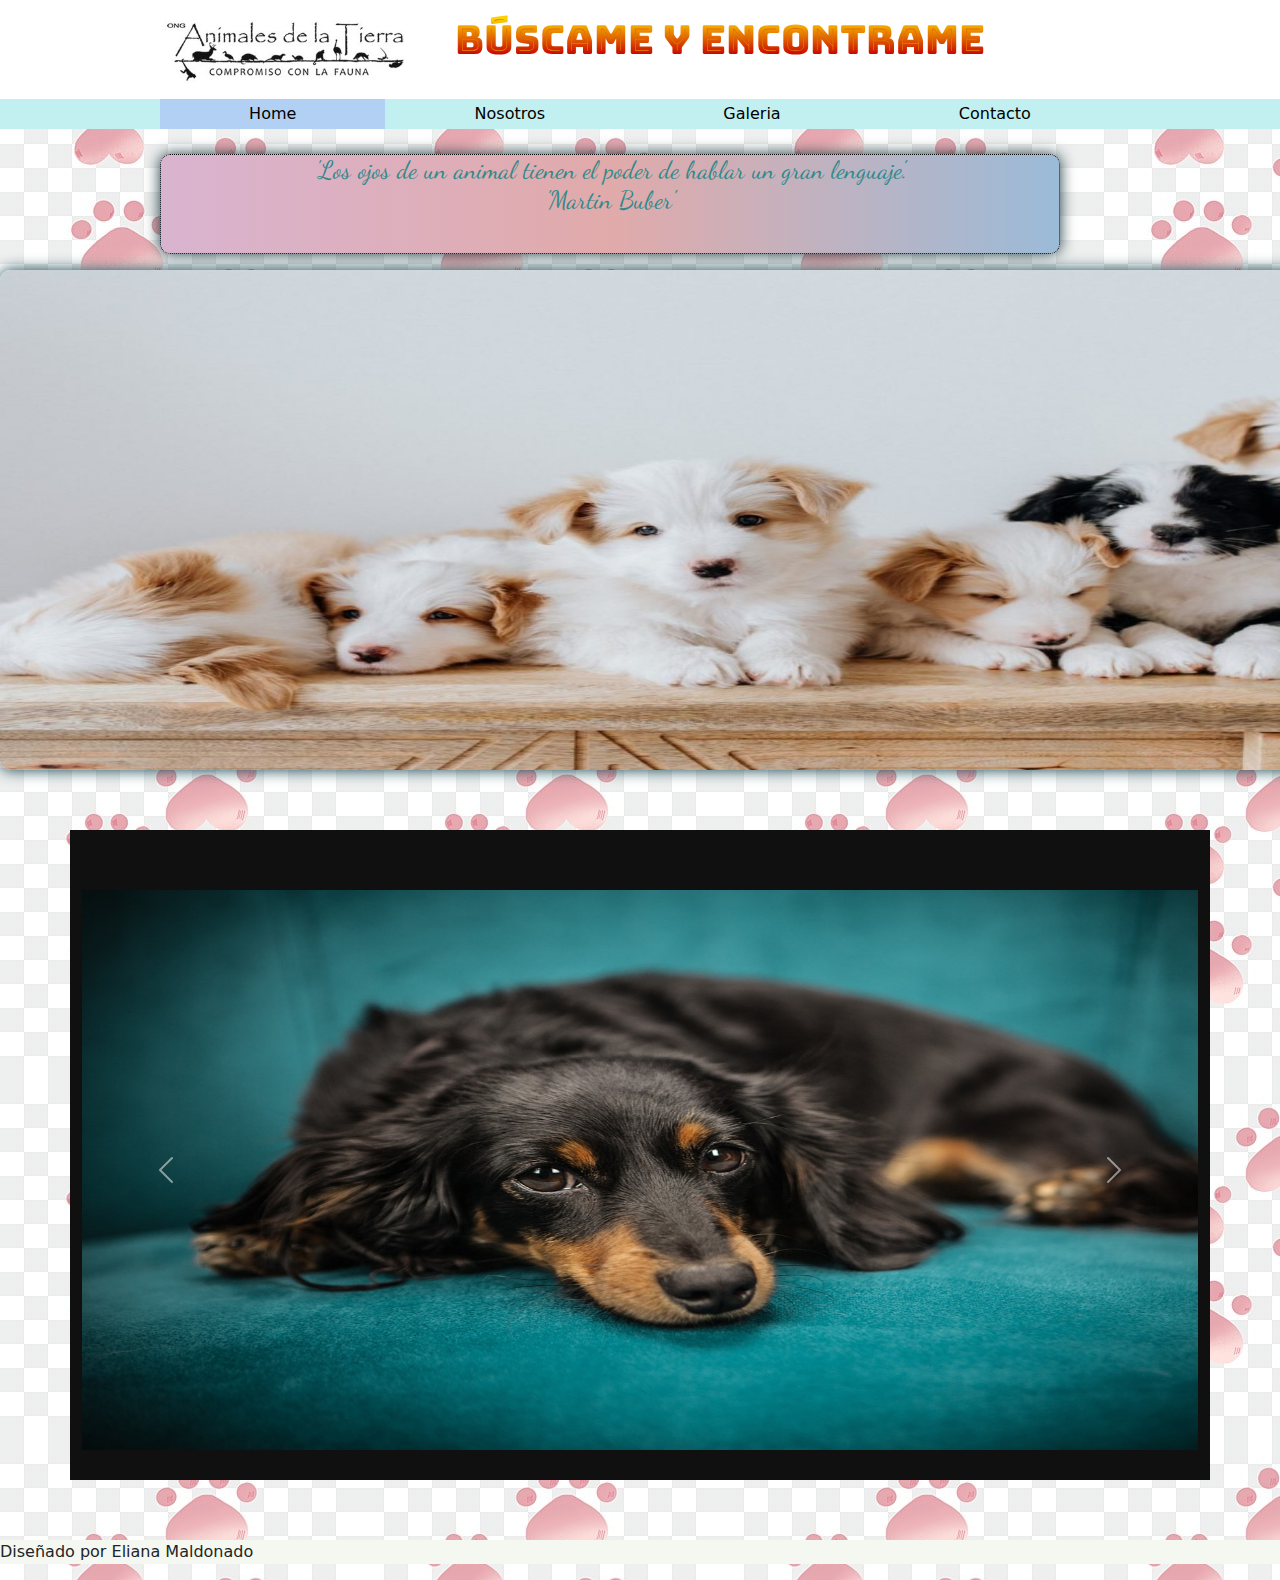
==== index.html @ bbd6a0fa "creando secciones home, galeria, contacto, nosotros" ====
<!DOCTYPE html>
<html lang="en">
<head>
    <meta charset="UTF-8">
    <meta http-equiv="X-UA-Compatible" content="IE=edge">
    <meta name="viewport" content="width=device-width, initial-scale=1.0">
    <title>Mi_pagina_web</title>
    <link rel="stylesheet" href="styles.css">
    <link rel="stylesheet" href="css/normalize.css">
    <link rel="stylesheet" href="css/bootstrap.min.css">    
    <link rel="preconnect" href="https://fonts.googleapis.com">
    <link rel="preconnect" href="https://fonts.gstatic.com" crossorigin>
    <link href="https://fonts.googleapis.com/css2?family=Abril+Fatface&family=Bungee+Spice&family=Dancing+Script&display=swap" rel="stylesheet">
    <link rel="stylesheet" href="mijava.js">   
       
</head>
<body>
  <header>  
    <div class="holder">
      <img src="img/logo.ong.animalesdelatierra.jpg" width="250" aling="left" alt="ong_animales_de_la_tierra">
      <h1> Búscame y Encontrame </h1> 
    </div> 
  </header>
  <nav>
    <div class="holder">
      <ul>
        <li><a class="activo" href="index.html">Home</a></li>
        <li><a href="nosotros.html">Nosotros</a></li>        
        <li><a href="galeria.html">Galeria</a></li>
        <li><a href="contacto.html">Contacto</a></li>      
      </ul>
    </div>    
  </nav>
  
  <div class="holder">
    <p class="formatoParrafo">
      'Los ojos de un animal tienen el poder de hablar un gran lenguaje.'
    <br> 'Martin Buber'</br>
    </p>     
  </div> 

  <center><img src="img/Cachorros-cuando-educar-1024x727.jpg" class="formatoImagen"></center>       
   
  <div class="container">
    <div id="carouselExample" class="carousel slide" data-ride="carousel">
      <div class="carousel-inner">
        <div class="carousel-item active">
          <img src="img/dog-2561134_1280.jpg" class="imgFormato" class="d-block w-100" alt="...">
        </div>
        <div class="carousel-item">
          <img src="img/dog-3071334_1280.jpg" class="imgFormato" class="d-block w-100" alt="...">
        </div>
        <div class="carousel-item">
          <img src="img/puppy-2785074_1280.jpg" class="imgFormato" class="d-block w-100" alt="...">
        </div>
      </div>
      <button class="carousel-control-prev" type="button" data-bs-target="#carouselExample" data-bs-slide="prev">
        <span class="carousel-control-prev-icon" aria-hidden="true"></span>
        <span class="visually-hidden">Previous</span>
      </button>
      <button class="carousel-control-next" type="button" data-bs-target="#carouselExample" data-bs-slide="next">
        <span class="carousel-control-next-icon" aria-hidden="true"></span>
        <span class="visually-hidden">Next</span>
      </button>
    </div>
  </div>         
  
  <footer>
    <p>Diseñado por Eliana Maldonado</p>
  </footer>   
  <script src="mijava.js"></script>
  <script src="js/bootstrap.min.js"></script>
</body>
</html>
---- styles.css ----
*{
    margin: 0;
    padding: 0;
}
body {
    background-image: url('img/pngtree-hand-drawn-cartoon-footprint-elements-png-image_4280047.png');
}
.container {
    background-color: #111010;
    padding: 60px;
    margin: 60px; 
    height: 650px;
    width: 600px;
    align-items: center; 
}
.imgFormato {
    width: 1300px;
    height: 560px;
    background-position: center;
}
header{
    background-color: white;
    padding: 15px;    
}
header h1 {    
    color:rgb(155, 125, 65);     
    font-weight: 100;
    display: inline-block;     
    font-size: 40px; 
    margin-left: 40px;
            
    font-family: 'Bungee Spice', cursive;   
}
nav{
    background-color: rgb(194, 239, 239);
    margin-bottom: 25px;
}
nav ul{
    list-style: none;
    margin: 0;
    padding: 0;
    display: flex;
}
nav ul li{
    flex-grow: 1;
}
nav ul li a{
    color: black;
    text-decoration: none;
    padding: 3px 6px;
    display: block;
    text-align: center;
}
nav ul li a:hover{
    background-color: rgb(167, 211, 214);
}
nav ul li a.activo{
    background-color: #b1d0f4;
}
.holder{ 
    max-width: 960px;
    margin: 0 auto;
}
.formatoImagen {
    width: 1400px;
    height: 500px;
    border-radius: 10px;
    box-shadow: 0 0 15px #0e404c; 
    background-position: center;      
}
.formatoParrafo {
color:rgb(47, 137, 137);    
font-family: 'Dancing Script', cursive;
font-size: 25px;
text-align: center;
line-height: 1.2;
width: 900px;
height: 100px;
border: 1px dotted black;
border-radius: 10px;
box-shadow: 0 0 15px #1b383f;
background: linear-gradient(to right, rgb(217, 180, 208), rgb(225, 170, 170), rgb(155, 187, 216));
}

footer{
    background-color: rgb(245, 248, 240);
    clear: both;
    color:rgb(7, 33, 33)
    text-align: center;
    padding: 5px, 0;
    margin-top: 20px;
}
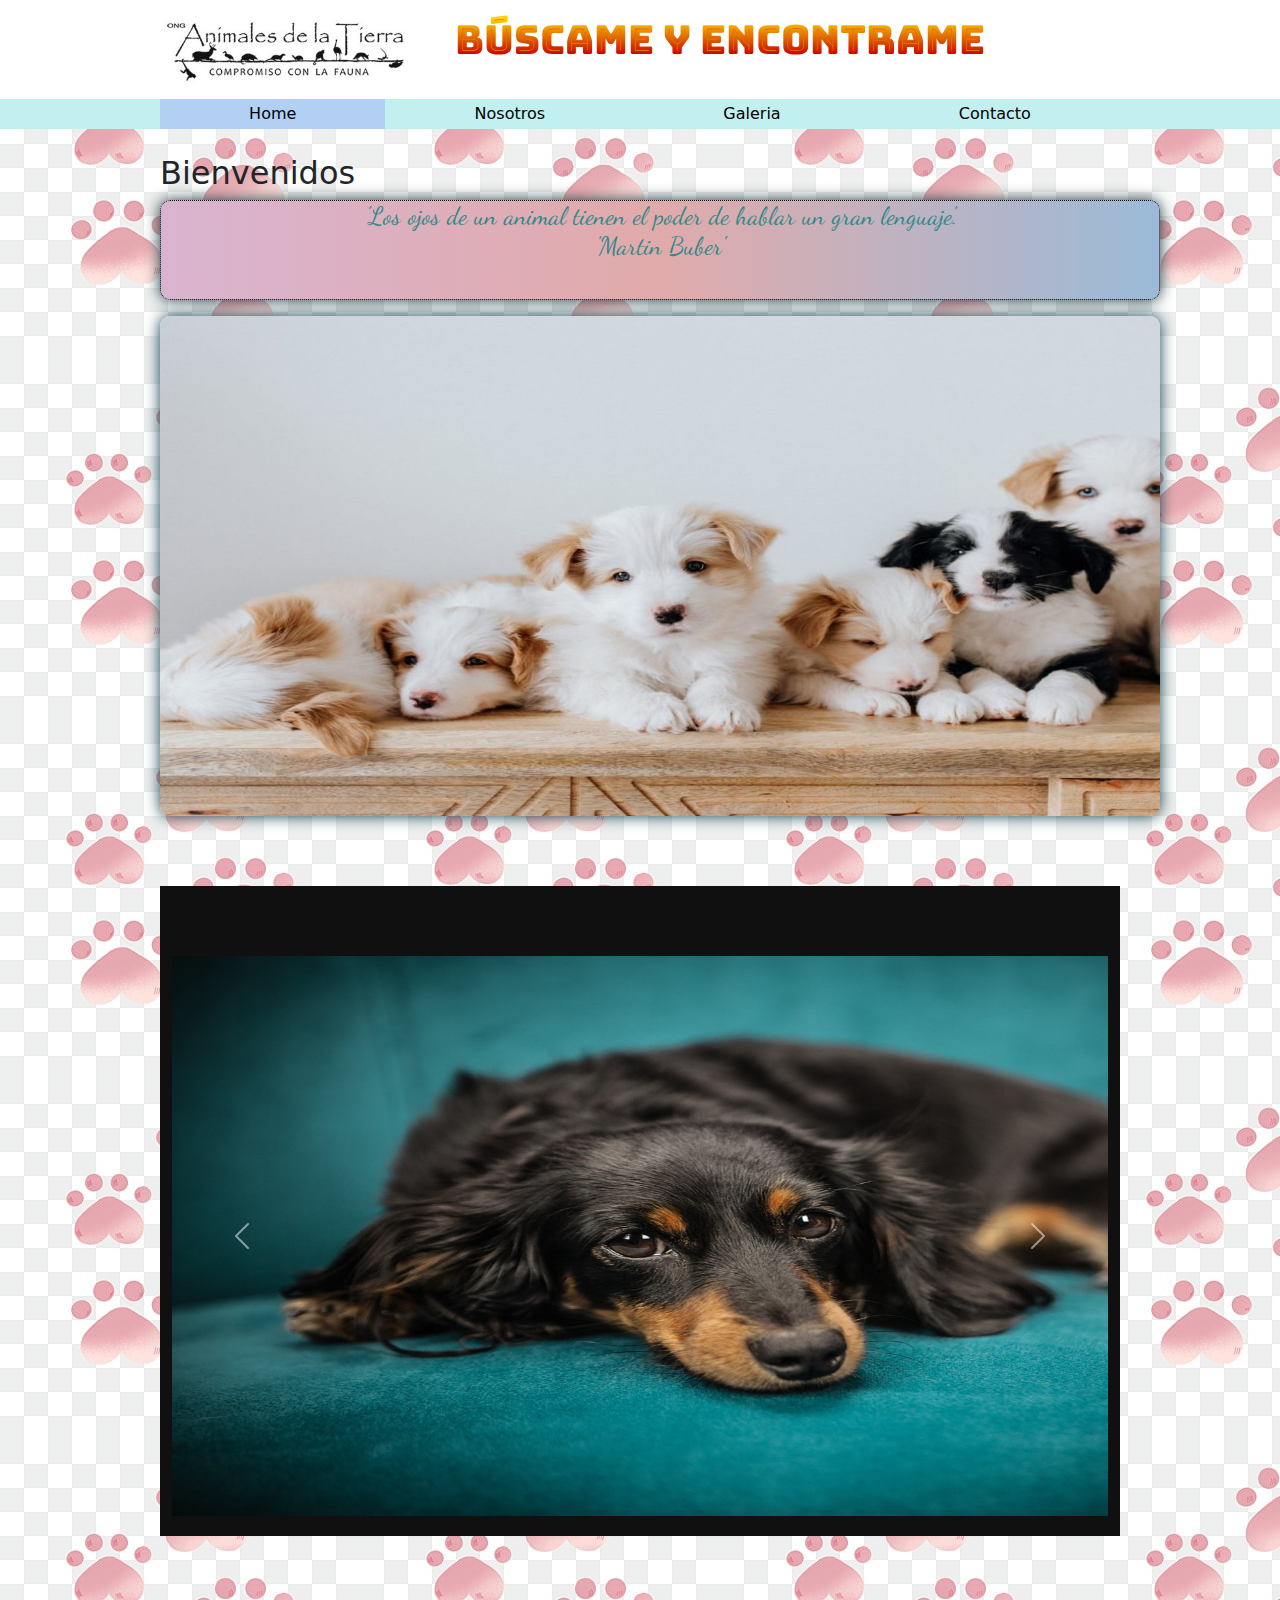
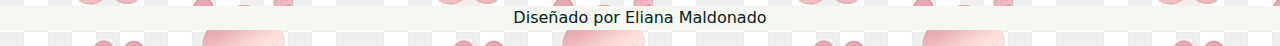
==== commit 99766492: "editando nosotros, geleria y contacto" ====
--- a/index.html
+++ b/index.html
@@ -11,8 +11,8 @@
     <link rel="preconnect" href="https://fonts.googleapis.com">
     <link rel="preconnect" href="https://fonts.gstatic.com" crossorigin>
     <link href="https://fonts.googleapis.com/css2?family=Abril+Fatface&family=Bungee+Spice&family=Dancing+Script&display=swap" rel="stylesheet">
-    <link rel="stylesheet" href="mijava.js">   
-       
+    <link href="https://fonts.googleapis.com/css2?family=Caveat:wght@700&display=swap" rel="stylesheet">
+    <link rel="stylesheet" href="java.js">          
 </head>
 <body>
   <header>  
@@ -32,27 +32,27 @@
     </div>    
   </nav>
   
-  <div class="holder">
-    <p class="formatoParrafo">
-      'Los ojos de un animal tienen el poder de hablar un gran lenguaje.'
-    <br> 'Martin Buber'</br>
-    </p>     
-  </div> 
-
-  <center><img src="img/Cachorros-cuando-educar-1024x727.jpg" class="formatoImagen"></center>       
-   
-  <div class="container">
-    <div id="carouselExample" class="carousel slide" data-ride="carousel">
-      <div class="carousel-inner">
+  <main class="holder">
+    <h2 class=".bienvenidos">Bienvenidos</h2>
+    <div class="holder">
+      <p class="formatoParrafo">
+        'Los ojos de un animal tienen el poder de hablar un gran lenguaje.'
+      <br> 'Martin Buber'</br>
+      </p>     
+    </div>
+    <center><img src="img/Cachorros-cuando-educar-1024x727.jpg" class="formatoImagen"></center>   
+    <div class="container">
+      <div id="carouselExample" class="carousel slide" data-ride="carousel">
+        <div class="carousel-inner">
         <div class="carousel-item active">
-          <img src="img/dog-2561134_1280.jpg" class="imgFormato" class="d-block w-100" alt="...">
+          <img src="img/dog-2561134_1280.jpg" class="imgFormato" class="d-block w-300" alt="...">
         </div>
         <div class="carousel-item">
-          <img src="img/dog-3071334_1280.jpg" class="imgFormato" class="d-block w-100" alt="...">
+          <img src="img/dog-3071334_1280.jpg" class="imgFormato" class="d-block w-300" alt="...">
         </div>
         <div class="carousel-item">
-          <img src="img/puppy-2785074_1280.jpg" class="imgFormato" class="d-block w-100" alt="...">
-        </div>
+          <img src="img/puppy-2785074_1280.jpg" class="imgFormato" class="d-block w-300" alt="...">
+      </div>
       </div>
       <button class="carousel-control-prev" type="button" data-bs-target="#carouselExample" data-bs-slide="prev">
         <span class="carousel-control-prev-icon" aria-hidden="true"></span>
@@ -63,12 +63,15 @@
         <span class="visually-hidden">Next</span>
       </button>
     </div>
-  </div>         
+  </div>       
+  </main>
+
+    
   
   <footer>
     <p>Diseñado por Eliana Maldonado</p>
   </footer>   
-  <script src="mijava.js"></script>
+  <script src="java.js"></script>
   <script src="js/bootstrap.min.js"></script>
 </body>
 </html>
--- a/styles.css
+++ b/styles.css
@@ -7,10 +7,10 @@
 }
 .container {
     background-color: #111010;
-    padding: 60px;
-    margin: 60px; 
+    padding: 70px;
+    margin: 70px; 
     height: 650px;
-    width: 600px;
+    width: 900px;
     align-items: center; 
 }
 .imgFormato {
@@ -27,8 +27,7 @@
     font-weight: 100;
     display: inline-block;     
     font-size: 40px; 
-    margin-left: 40px;
-            
+    margin-left: 40px;            
     font-family: 'Bungee Spice', cursive;   
 }
 nav{
@@ -61,8 +60,9 @@
     max-width: 960px;
     margin: 0 auto;
 }
+
 .formatoImagen {
-    width: 1400px;
+    width: 1000px;
     height: 500px;
     border-radius: 10px;
     box-shadow: 0 0 15px #0e404c; 
@@ -74,7 +74,7 @@
 font-size: 25px;
 text-align: center;
 line-height: 1.2;
-width: 900px;
+width: 1000px;
 height: 100px;
 border: 1px dotted black;
 border-radius: 10px;
@@ -85,8 +85,50 @@
 footer{
     background-color: rgb(245, 248, 240);
     clear: both;
-    color:rgb(7, 33, 33)
+    color:rgb(7, 33, 33);
     text-align: center;
     padding: 5px, 0;
     margin-top: 20px;
-}+}
+
+.bienvenidos{
+    font-family: 'Caveat', cursive;
+    font-size: 500px;
+    margin-left: 40px;    
+}
+
+/*inicio galeria*/
+.perrito {
+    border: 1px solid blanchedalmond;
+    border-radius: 5px;
+    width: 18%;
+    text-align: center;
+    padding: 13px;
+    box-sizing: border-box;
+    background-color: rgb(186, 240, 240);
+}
+.perrito img {
+    border-radius: 50%;
+    max-width: 60%;
+    box-shadow: 5px 5px 10px;
+}
+.perritos {
+    display: flex;
+    justify-content: space-between;
+}
+.perrito h4 {
+    margin: 0;
+    font-weight: normal;
+    color: #0a0a0a;
+}
+.perrito p {
+    color: #0a0a0a;
+    font-size: 15px;
+    text-align: center;
+}
+.perrito h3{
+    font-family: 'Caveat', cursive;
+}
+
+
+/*fin galeria*/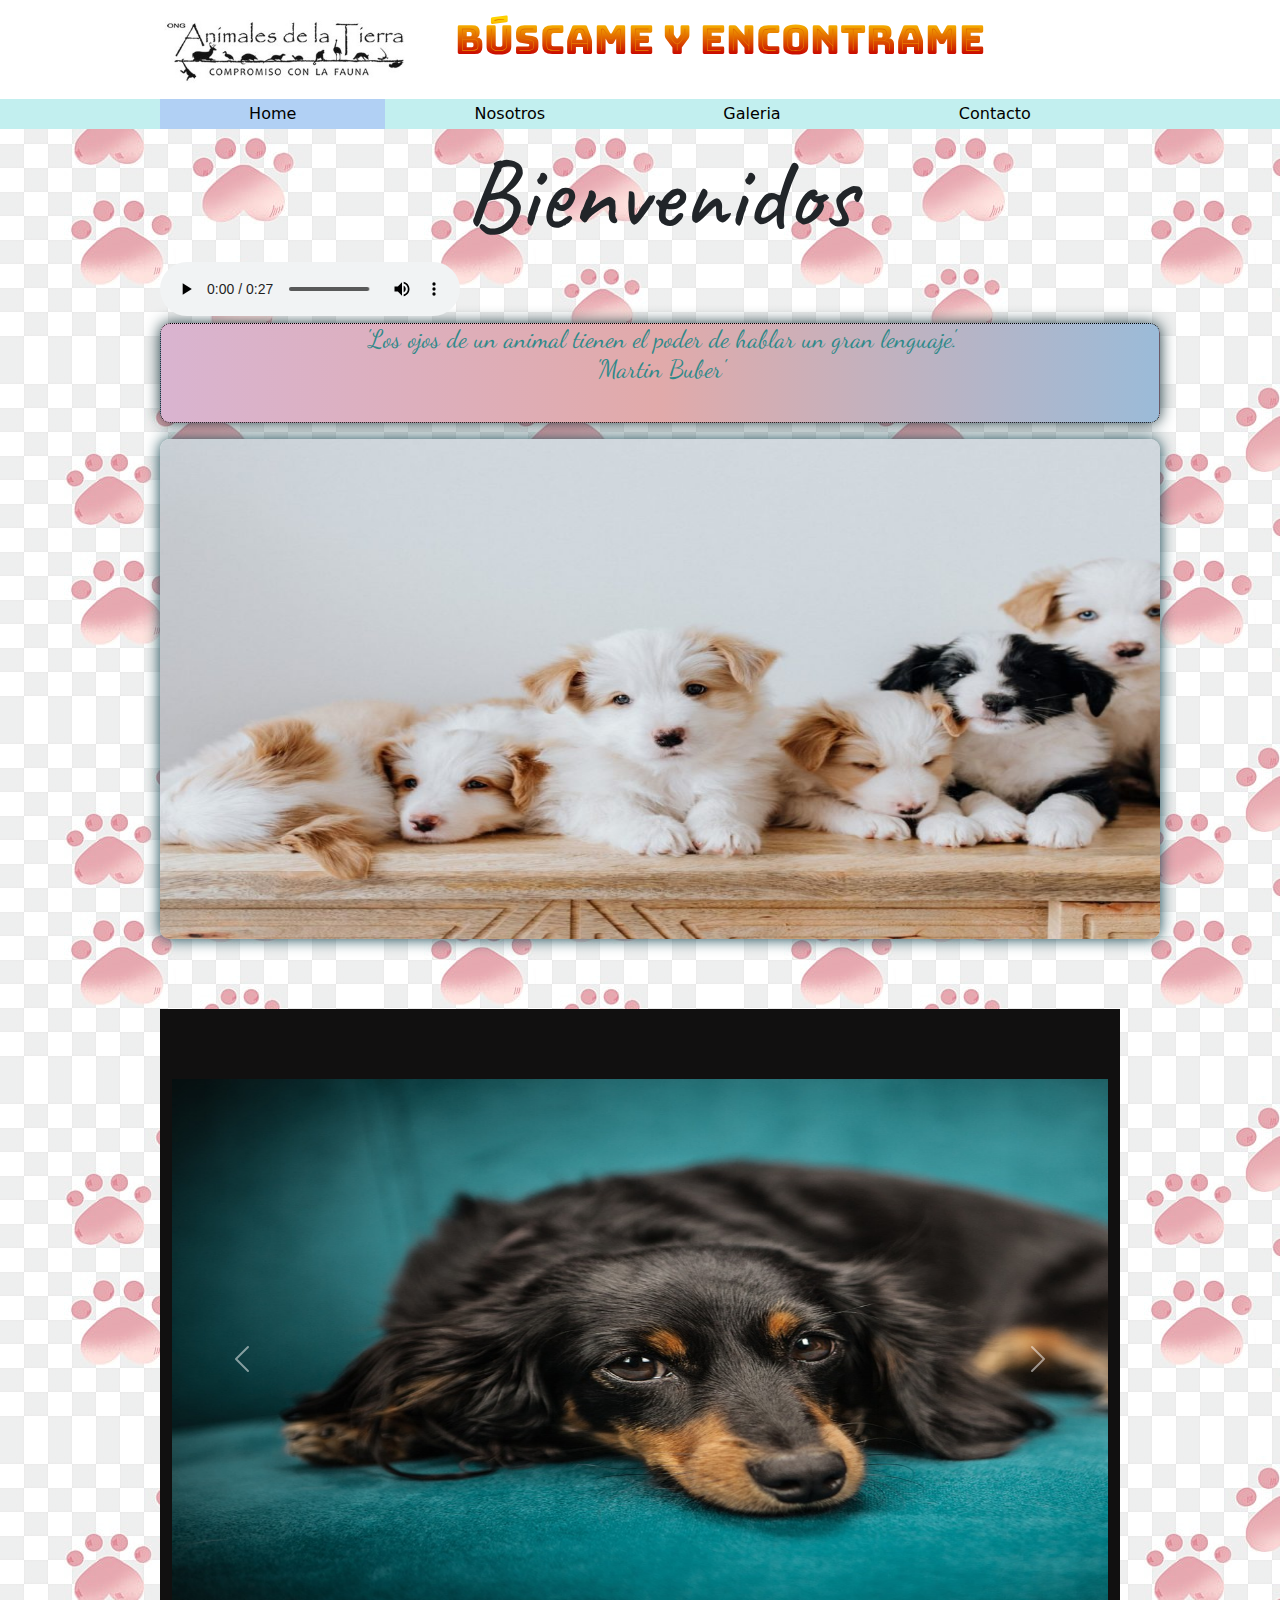
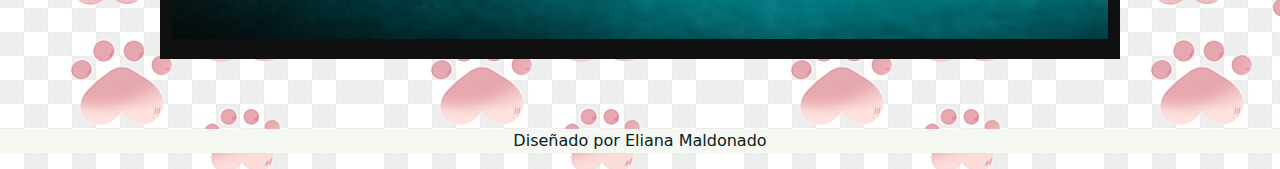
==== commit 124c52cb: "agregando audio a home" ====
--- a/index.html
+++ b/index.html
@@ -33,40 +33,43 @@
   </nav>
   
   <main class="holder">
-    <h2 class=".bienvenidos">Bienvenidos</h2>
+    <h2 class="bienvenidos">Bienvenidos</h2> 
+    <div class="holder">
+      <audio controls autoplay loop preload="auto">
+        <source src="audio/TOY STORI YO SOY TU AMIGO FIEL.mp3">
+      </audio>
+    </div>     
     <div class="holder">
       <p class="formatoParrafo">
         'Los ojos de un animal tienen el poder de hablar un gran lenguaje.'
       <br> 'Martin Buber'</br>
-      </p>     
-    </div>
+      </p>         
+    </div>    
     <center><img src="img/Cachorros-cuando-educar-1024x727.jpg" class="formatoImagen"></center>   
     <div class="container">
       <div id="carouselExample" class="carousel slide" data-ride="carousel">
         <div class="carousel-inner">
-        <div class="carousel-item active">
-          <img src="img/dog-2561134_1280.jpg" class="imgFormato" class="d-block w-300" alt="...">
+          <div class="carousel-item active">
+            <img src="img/dog-2561134_1280.jpg" class="imgFormato" class="d-block w-300" alt="...">
+          </div>
+          <div class="carousel-item">
+            <img src="img/dog-3071334_1280.jpg" class="imgFormato" class="d-block w-300" alt="...">
+          </div>
+          <div class="carousel-item">
+            <img src="img/puppy-2785074_1280.jpg" class="imgFormato" class="d-block w-300" alt="...">
+          </div>
         </div>
-        <div class="carousel-item">
-          <img src="img/dog-3071334_1280.jpg" class="imgFormato" class="d-block w-300" alt="...">
-        </div>
-        <div class="carousel-item">
-          <img src="img/puppy-2785074_1280.jpg" class="imgFormato" class="d-block w-300" alt="...">
-      </div>
-      </div>
-      <button class="carousel-control-prev" type="button" data-bs-target="#carouselExample" data-bs-slide="prev">
-        <span class="carousel-control-prev-icon" aria-hidden="true"></span>
-        <span class="visually-hidden">Previous</span>
-      </button>
-      <button class="carousel-control-next" type="button" data-bs-target="#carouselExample" data-bs-slide="next">
-        <span class="carousel-control-next-icon" aria-hidden="true"></span>
-        <span class="visually-hidden">Next</span>
-      </button>
-    </div>
-  </div>       
-  </main>
-
-    
+        <button class="carousel-control-prev" type="button" data-bs-target="#carouselExample" data-bs-slide="prev">
+          <span class="carousel-control-prev-icon" aria-hidden="true"></span>
+          <span class="visually-hidden">Previous</span>
+        </button>
+        <button class="carousel-control-next" type="button" data-bs-target="#carouselExample" data-bs-slide="next">
+          <span class="carousel-control-next-icon" aria-hidden="true"></span>
+          <span class="visually-hidden">Next</span>
+        </button>
+     </div>
+    </div> 
+  </main>     
   
   <footer>
     <p>Diseñado por Eliana Maldonado</p>
--- a/styles.css
+++ b/styles.css
@@ -32,7 +32,7 @@
 }
 nav{
     background-color: rgb(194, 239, 239);
-    margin-bottom: 25px;
+    margin-bottom: 5px;
 }
 nav ul{
     list-style: none;
@@ -93,11 +93,48 @@
 
 .bienvenidos{
     font-family: 'Caveat', cursive;
-    font-size: 500px;
-    margin-left: 40px;    
-}
+    font-size: 100px;
+    margin-left: 40px; 
+    text-align: center;   
+}
+/* inicio nosotros */
+.nosotros p {
+    font-family: 'Dancing';
+    font-size: 25px;
+    font-style: oblique;    
+    padding: 5px, 0;
+    margin-top: 20px;
+}
+.servicio {
+    border: 1px solid rgb(226, 152, 125);
+    border-radius: 10px;
+    padding: 15px;
+    margin: 15px 0;
+    display: flex;
+    gap: 32px;
+    align-items: center;
+}
+.servicio img {
+    height: 100px;
+    width: 100px;
+    border-radius: 50px;
+    display: block;
+}
+.servicio h3 {
+    font-family: 'Caveat', cursive;    
+}
+.servicio p {
+    font-size: 18px;
+}
+/* fin nostros */
 
 /*inicio galeria*/
+
+.presentaciones {
+    font-size: 70px;
+    text-align: center;
+    font-family: 'Caveat', cursive;   
+}
 .perrito {
     border: 1px solid blanchedalmond;
     border-radius: 5px;
@@ -129,6 +166,184 @@
 .perrito h3{
     font-family: 'Caveat', cursive;
 }
-
-
-/*fin galeria*/+.signup-container {
+    margin: 20px;
+    padding: 30px;       
+    display: grid;
+    grid-template-areas: "left right";
+    max-width: 900px;
+    background-color: #bcd5ec;    
+}
+  
+.left-container {
+    background: #807182;
+    overflow: hidden;
+    padding: 40px 0 0 0;
+    position: relative;
+    text-align: center;
+    width: 300px;
+}
+.left-container h1 {
+    color: rgba(0, 0, 0, 0.8);
+    display: inline-block;
+    font-size: 24px;
+}
+.left-container .puppy {
+    bottom: -5px;
+    position: absolute;
+    text-align: center;
+}
+.left-container .puppy:before {
+    background: #807182;
+    content: "";
+    height: 100%;
+    left: 0;
+    opacity: 0.4;
+    position: absolute;
+    width: 100%;
+    z-index: 1;
+}
+.left-container img {
+    filter: sepia(100%);
+    width: 90%;
+}  
+.right-container {
+    background: #f9c7c2;
+    display: grid;
+    grid-template-areas: "." ".";
+    width: 500px;
+}
+.right-container h1 {    
+    font-size: 30px;
+    font-weight: 600;
+}
+.right-container .set {
+    display: flex;
+    justify-content: space-between;
+    margin: 10px 0;
+}
+.right-container input {
+    border: 1px solid rgba(0, 0, 0, 0.1);
+    border-radius: 4px;
+    height: 38px;
+    line-height: 38px;
+    padding-left: 5px;
+}
+.right-container input, .right-container label {
+   color: rgba(0, 0, 0, 0.8);
+}
+.right-container header {
+    padding: 40px;
+}
+.right-container label, .right-container input, .right-container .pets-photo {
+    width: 176px;
+}
+.right-container .pets-photo {
+    align-items: center;
+    display: grid;
+    grid-template-areas: ". .";
+}
+.right-container .pets-photo button {
+    border: none;
+    border-radius: 50%;
+    height: 38px;
+    margin-right: 10px;
+    outline: none;
+    width: 38px;
+}
+.right-container .pets-photo button i {
+    color: rgba(0, 0, 0, 0.8);
+    font-size: 16px;
+}
+.right-container footer {
+    align-items: center;
+    background: #fff;
+    display: grid;
+    padding: 5px 40px;
+}
+.right-container footer button {
+    border: 1px solid rgba(0, 0, 0, 0.2);
+    height: 38px;
+    line-height: 38px;
+    width: 100px;
+    border-radius: 19px;
+    font-family: "Montserrat", sans-serif;
+}
+.right-container footer #back {
+    background: #fff;
+    transition: 0.2s all ease-in-out;
+}
+.right-container footer #back:hover {
+    background: #171A2B;
+    color: white;
+}
+.right-container footer #next {
+    background: #807182;
+    border: 1px solid transparent;
+    color: #fff;
+}
+.right-container footer #next:hover {
+    background: #171A2B;
+}
+  
+.pets-name label, .pets-breed label, .pets-birthday label, .pets-gender label, .pets-spayed-neutered label, .pets-weight label {
+    display: block;
+    margin-bottom: 5px;
+}
+  
+.radio-container {
+    background: #fff;
+    border: 1px solid rgba(0, 0, 0, 0.1);
+    border-radius: 4px;
+    display: inline-block;
+    padding: 5px;
+}
+  
+.radio-container label {
+    background: transparent;
+    border: 1px solid transparent;
+    border-radius: 2px;
+    display: inline-block;
+    height: 26px;
+    line-height: 26px;
+    margin: 0;
+    padding: 0;
+    text-align: center;
+    transition: 0.2s all ease-in-out;
+    width: 80px;
+}  
+.radio-container input[type=radio] {
+    display: none;
+}
+  .radio-container input[type=radio]:checked + label {
+    background: #F7B1AB;
+    border: 1px solid rgba(0, 0, 0, 0.1);
+}
+/*fin galeria*/
+
+/* comienzo de contacto */
+.iframe {
+    border: 1px solid rgb(226, 152, 125);
+    border-radius: 10px;
+    padding: 15px;
+    margin: 15px 0;
+    
+    gap: 32px;
+    align-items: center; 
+}
+.contacto {
+    border: 1px solid rgb(28, 74, 107);
+    border-radius: 10px;
+    padding: 15px;
+    margin: 15px 0;    
+    display: block;
+    gap: 32px;
+    align-items: center;
+}
+.contacto img {
+    height: 100px;
+    width: 100px;
+    border-radius: 50px;
+    display: inline-block;
+}    
+/*fin de contacto */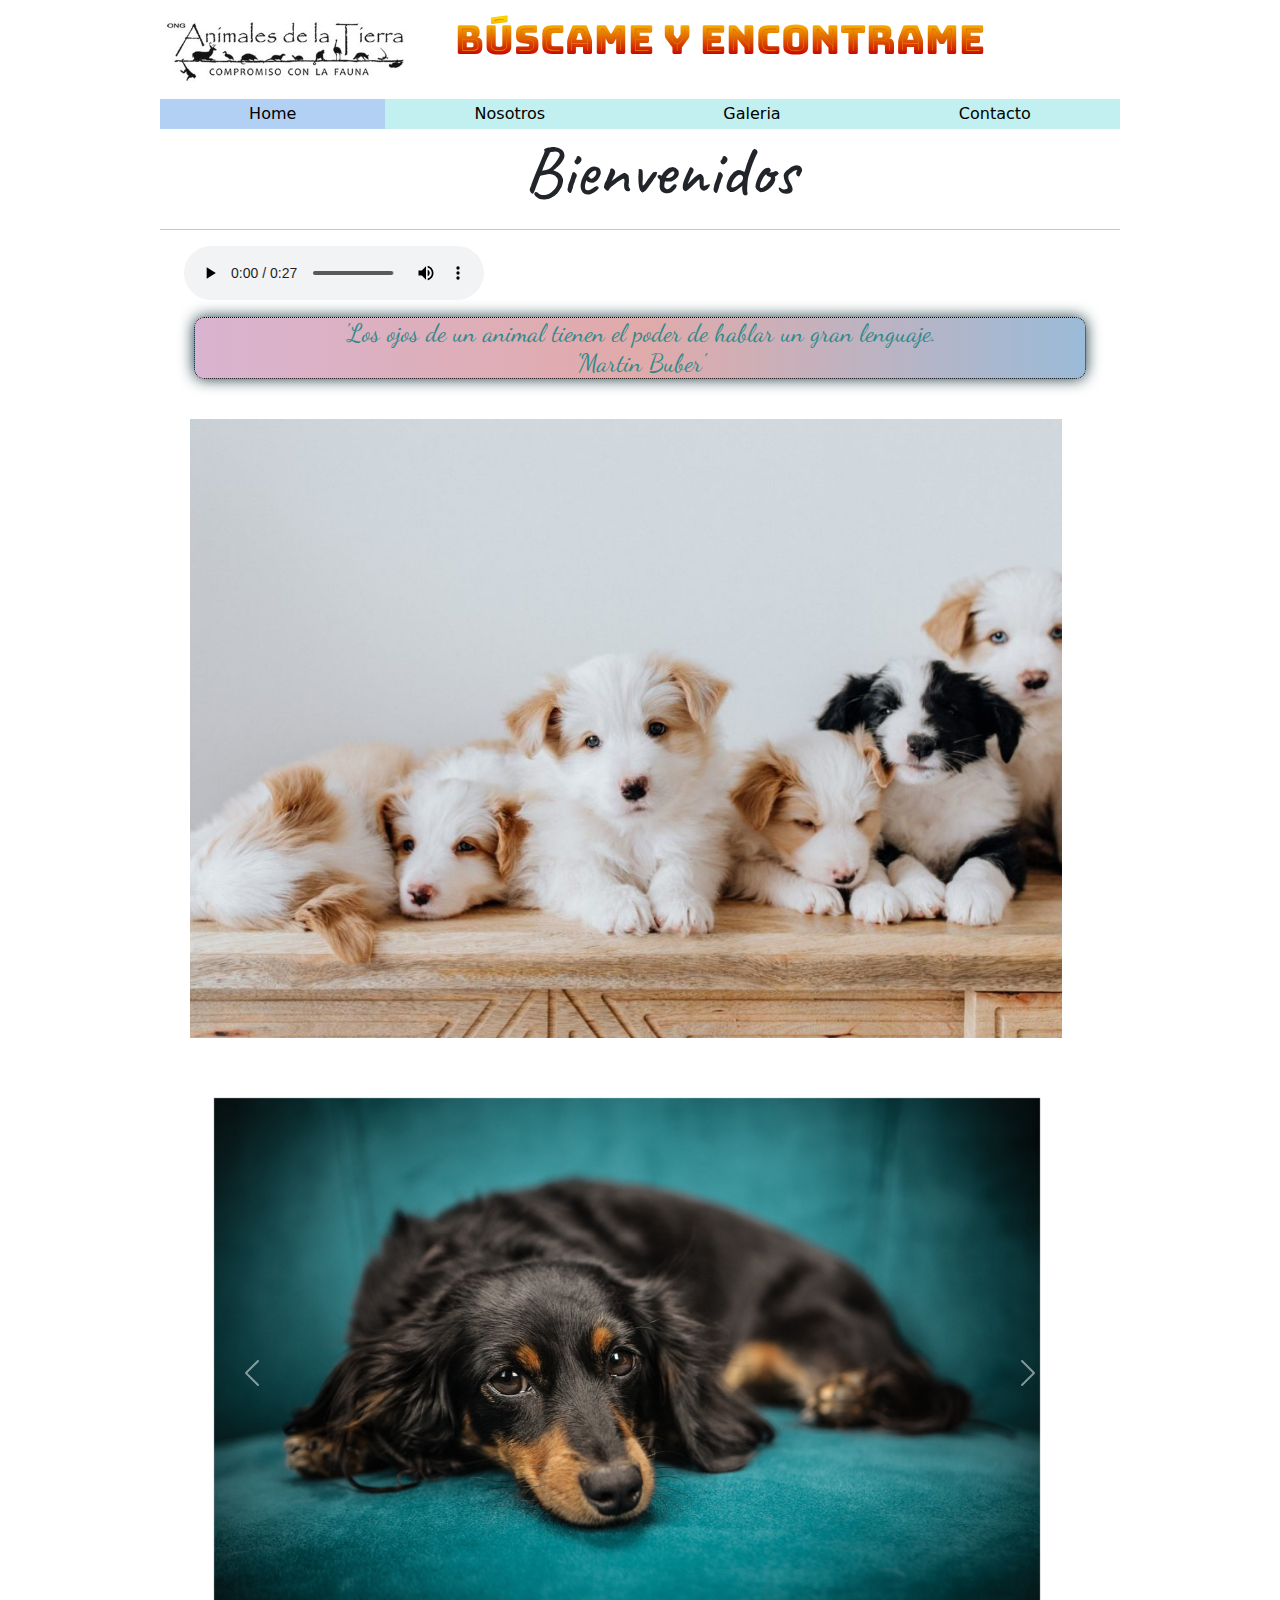
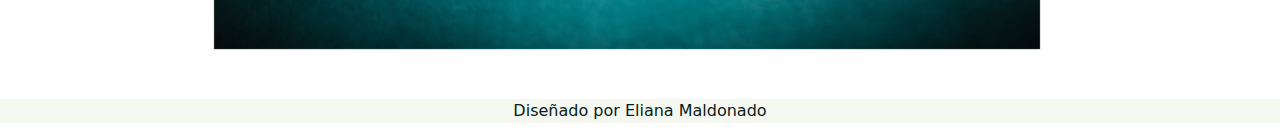
==== commit 7684aac7: "editanto mi pagina para que sea responsive" ====
--- a/index.html
+++ b/index.html
@@ -4,7 +4,7 @@
     <meta charset="UTF-8">
     <meta http-equiv="X-UA-Compatible" content="IE=edge">
     <meta name="viewport" content="width=device-width, initial-scale=1.0">
-    <title>Mi_pagina_web</title>
+    <title>Mi_pagina_web</title>    
     <link rel="stylesheet" href="styles.css">
     <link rel="stylesheet" href="css/normalize.css">
     <link rel="stylesheet" href="css/bootstrap.min.css">    
@@ -15,14 +15,14 @@
     <link rel="stylesheet" href="java.js">          
 </head>
 <body>
-  <header>  
+  <header >  
     <div class="holder">
       <img src="img/logo.ong.animalesdelatierra.jpg" width="250" aling="left" alt="ong_animales_de_la_tierra">
       <h1> Búscame y Encontrame </h1> 
     </div> 
   </header>
-  <nav>
-    <div class="holder">
+  <nav class="holder">
+    <div>
       <ul>
         <li><a class="activo" href="index.html">Home</a></li>
         <li><a href="nosotros.html">Nosotros</a></li>        
@@ -33,30 +33,32 @@
   </nav>
   
   <main class="holder">
-    <h2 class="bienvenidos">Bienvenidos</h2> 
+    <h2 class="bienvenidos">Bienvenidos</h2>
+    <hr/>
     <div class="holder">
       <audio controls autoplay loop preload="auto">
         <source src="audio/TOY STORI YO SOY TU AMIGO FIEL.mp3">
       </audio>
     </div>     
     <div class="holder">
-      <p class="formatoParrafo">
-        'Los ojos de un animal tienen el poder de hablar un gran lenguaje.'
-      <br> 'Martin Buber'</br>
+      <p class="formatoParrafo">'Los ojos de un animal tienen el poder de hablar un gran lenguaje. <br> 'Martin Buber'</br>
       </p>         
-    </div>    
-    <center><img src="img/Cachorros-cuando-educar-1024x727.jpg" class="formatoImagen"></center>   
-    <div class="container">
+    </div> 
+    <div>
+      <img src="img/Cachorros-cuando-educar-1024x727.jpg" class="img_cont" >
+    </div>      
+       
+    <div class="holder">
       <div id="carouselExample" class="carousel slide" data-ride="carousel">
         <div class="carousel-inner">
-          <div class="carousel-item active">
-            <img src="img/dog-2561134_1280.jpg" class="imgFormato" class="d-block w-300" alt="...">
+          <div class="carousel-item active" >
+            <img src="img/dog-2561134_1280.jpg" class="img_cont_carrousel" class="d-block w-400" alt="...">
           </div>
           <div class="carousel-item">
-            <img src="img/dog-3071334_1280.jpg" class="imgFormato" class="d-block w-300" alt="...">
+            <img src="img/dog-3071334_1280.jpg" class="img_cont_carrousel"  class="d-block w-400" alt="...">
           </div>
           <div class="carousel-item">
-            <img src="img/puppy-2785074_1280.jpg" class="imgFormato" class="d-block w-300" alt="...">
+            <img src="img/puppy-2785074_1280.jpg" class="img_cont_carrousel" class="d-block w-400" alt="...">
           </div>
         </div>
         <button class="carousel-control-prev" type="button" data-bs-target="#carouselExample" data-bs-slide="prev">
--- a/styles.css
+++ b/styles.css
@@ -1,23 +1,28 @@
 *{
     margin: 0;
     padding: 0;
-}
+    box-sizing: border-box;
+}
+
 body {
-    background-image: url('img/pngtree-hand-drawn-cartoon-footprint-elements-png-image_4280047.png');
-}
-.container {
-    background-color: #111010;
-    padding: 70px;
-    margin: 70px; 
-    height: 650px;
-    width: 900px;
-    align-items: center; 
-}
-.imgFormato {
-    width: 1300px;
-    height: 560px;
-    background-position: center;
-}
+        background-color: #bcd5ec;
+ } 
+
+.img_cont{   
+    height: 80%; 
+    width: 95%;
+    background-position: center;     
+    padding: 20px;     
+    margin: 10px;        
+}
+.img_cont_carrousel{
+    height: 80%; 
+    width: 95%;
+    background-position: center;     
+    padding: 20px;      
+    margin: 10px;     
+}
+
 header{
     background-color: white;
     padding: 15px;    
@@ -57,25 +62,20 @@
     background-color: #b1d0f4;
 }
 .holder{ 
+    height: 95%; 
+    width: 95%;
     max-width: 960px;
-    margin: 0 auto;
-}
-
-.formatoImagen {
-    width: 1000px;
-    height: 500px;
-    border-radius: 10px;
-    box-shadow: 0 0 15px #0e404c; 
-    background-position: center;      
-}
+    margin: auto; 
+    padding: auto;   
+}
+
 .formatoParrafo {
 color:rgb(47, 137, 137);    
 font-family: 'Dancing Script', cursive;
 font-size: 25px;
 text-align: center;
 line-height: 1.2;
-width: 1000px;
-height: 100px;
+margin: 10px;
 border: 1px dotted black;
 border-radius: 10px;
 box-shadow: 0 0 15px #1b383f;
@@ -93,29 +93,32 @@
 
 .bienvenidos{
     font-family: 'Caveat', cursive;
-    font-size: 100px;
+    font-size: 70px;
     margin-left: 40px; 
-    text-align: center;   
+    text-align: center;      
 }
 /* inicio nosotros */
 .nosotros p {
     font-family: 'Dancing';
-    font-size: 25px;
+    font-size: 25px; 
+    font-weight: bold;   
     font-style: oblique;    
     padding: 5px, 0;
     margin-top: 20px;
 }
+
 .servicio {
     border: 1px solid rgb(226, 152, 125);
-    border-radius: 10px;
+    border-radius: 20px;
     padding: 15px;
     margin: 15px 0;
     display: flex;
     gap: 32px;
     align-items: center;
 }
+
 .servicio img {
-    height: 100px;
+    height: 90px;
     width: 100px;
     border-radius: 50px;
     display: block;
@@ -124,7 +127,9 @@
     font-family: 'Caveat', cursive;    
 }
 .servicio p {
-    font-size: 18px;
+    font-size: 16px;
+    font-family: "Comic Sans MS";
+    text-align: center;
 }
 /* fin nostros */
 
@@ -135,210 +140,73 @@
     text-align: center;
     font-family: 'Caveat', cursive;   
 }
+.perritos {
+    display:flex;        
+    justify-content:space-between;
+    
+    padding: auto;
+}
 .perrito {
-    border: 1px solid blanchedalmond;
-    border-radius: 5px;
-    width: 18%;
-    text-align: center;
-    padding: 13px;
-    box-sizing: border-box;
+    border:  solid blanchedalmond;
+    border-radius: 15px;    
+    text-align: center;
+    padding-left: 20px;
+    padding-right: 20px;    
+    margin: auto;
+    display: flex;
+    gap: 30px;
+    align-items:center;
     background-color: rgb(186, 240, 240);
-}
-.perrito img {
-    border-radius: 50%;
-    max-width: 60%;
+    
+}
+.perrito img {           
     box-shadow: 5px 5px 10px;
-}
-.perritos {
-    display: flex;
-    justify-content: space-between;
-}
+    height: 80px;
+    width: 80px;
+    border-radius: 50px;
+    display: block;
+}
+
 .perrito h4 {
-    margin: 0;
+    margin: 0;    
     font-weight: normal;
     color: #0a0a0a;
+    text-align: center;
+    font-size: 12px;
 }
 .perrito p {
     color: #0a0a0a;
-    font-size: 15px;
-    text-align: center;
+    font-size: 12px;
+    text-align: center;
+    display: block;
 }
 .perrito h3{
     font-family: 'Caveat', cursive;
-}
-.signup-container {
-    margin: 20px;
-    padding: 30px;       
-    display: grid;
-    grid-template-areas: "left right";
-    max-width: 900px;
-    background-color: #bcd5ec;    
-}
-  
-.left-container {
-    background: #807182;
-    overflow: hidden;
-    padding: 40px 0 0 0;
-    position: relative;
-    text-align: center;
-    width: 300px;
-}
-.left-container h1 {
-    color: rgba(0, 0, 0, 0.8);
-    display: inline-block;
-    font-size: 24px;
-}
-.left-container .puppy {
-    bottom: -5px;
-    position: absolute;
-    text-align: center;
-}
-.left-container .puppy:before {
-    background: #807182;
-    content: "";
-    height: 100%;
-    left: 0;
-    opacity: 0.4;
-    position: absolute;
-    width: 100%;
-    z-index: 1;
-}
-.left-container img {
-    filter: sepia(100%);
-    width: 90%;
-}  
-.right-container {
-    background: #f9c7c2;
-    display: grid;
-    grid-template-areas: "." ".";
-    width: 500px;
-}
-.right-container h1 {    
-    font-size: 30px;
-    font-weight: 600;
-}
-.right-container .set {
-    display: flex;
-    justify-content: space-between;
-    margin: 10px 0;
-}
-.right-container input {
-    border: 1px solid rgba(0, 0, 0, 0.1);
-    border-radius: 4px;
-    height: 38px;
-    line-height: 38px;
-    padding-left: 5px;
-}
-.right-container input, .right-container label {
-   color: rgba(0, 0, 0, 0.8);
-}
-.right-container header {
-    padding: 40px;
-}
-.right-container label, .right-container input, .right-container .pets-photo {
-    width: 176px;
-}
-.right-container .pets-photo {
-    align-items: center;
-    display: grid;
-    grid-template-areas: ". .";
-}
-.right-container .pets-photo button {
-    border: none;
-    border-radius: 50%;
-    height: 38px;
-    margin-right: 10px;
-    outline: none;
-    width: 38px;
-}
-.right-container .pets-photo button i {
-    color: rgba(0, 0, 0, 0.8);
-    font-size: 16px;
-}
-.right-container footer {
-    align-items: center;
-    background: #fff;
-    display: grid;
-    padding: 5px 40px;
-}
-.right-container footer button {
-    border: 1px solid rgba(0, 0, 0, 0.2);
-    height: 38px;
-    line-height: 38px;
-    width: 100px;
-    border-radius: 19px;
-    font-family: "Montserrat", sans-serif;
-}
-.right-container footer #back {
-    background: #fff;
-    transition: 0.2s all ease-in-out;
-}
-.right-container footer #back:hover {
-    background: #171A2B;
-    color: white;
-}
-.right-container footer #next {
-    background: #807182;
-    border: 1px solid transparent;
-    color: #fff;
-}
-.right-container footer #next:hover {
-    background: #171A2B;
-}
-  
-.pets-name label, .pets-breed label, .pets-birthday label, .pets-gender label, .pets-spayed-neutered label, .pets-weight label {
-    display: block;
-    margin-bottom: 5px;
-}
-  
-.radio-container {
-    background: #fff;
-    border: 1px solid rgba(0, 0, 0, 0.1);
-    border-radius: 4px;
-    display: inline-block;
-    padding: 5px;
-}
-  
-.radio-container label {
-    background: transparent;
-    border: 1px solid transparent;
-    border-radius: 2px;
-    display: inline-block;
-    height: 26px;
-    line-height: 26px;
-    margin: 0;
-    padding: 0;
-    text-align: center;
-    transition: 0.2s all ease-in-out;
-    width: 80px;
-}  
-.radio-container input[type=radio] {
-    display: none;
-}
-  .radio-container input[type=radio]:checked + label {
-    background: #F7B1AB;
-    border: 1px solid rgba(0, 0, 0, 0.1);
-}
+    text-align: center;
+    display: block;
+    font-size: 20px;
+}
+
+
 /*fin galeria*/
 
 /* comienzo de contacto */
 .iframe {
     border: 1px solid rgb(226, 152, 125);
-    border-radius: 10px;
+    border-radius: 15px;
     padding: 15px;
-    margin: 15px 0;
-    
+    margin: 15px 0;    
     gap: 32px;
     align-items: center; 
 }
 .contacto {
     border: 1px solid rgb(28, 74, 107);
-    border-radius: 10px;
+    border-radius: 15px;
     padding: 15px;
     margin: 15px 0;    
     display: block;
     gap: 32px;
-    align-items: center;
+    align-items: center;   
 }
 .contacto img {
     height: 100px;
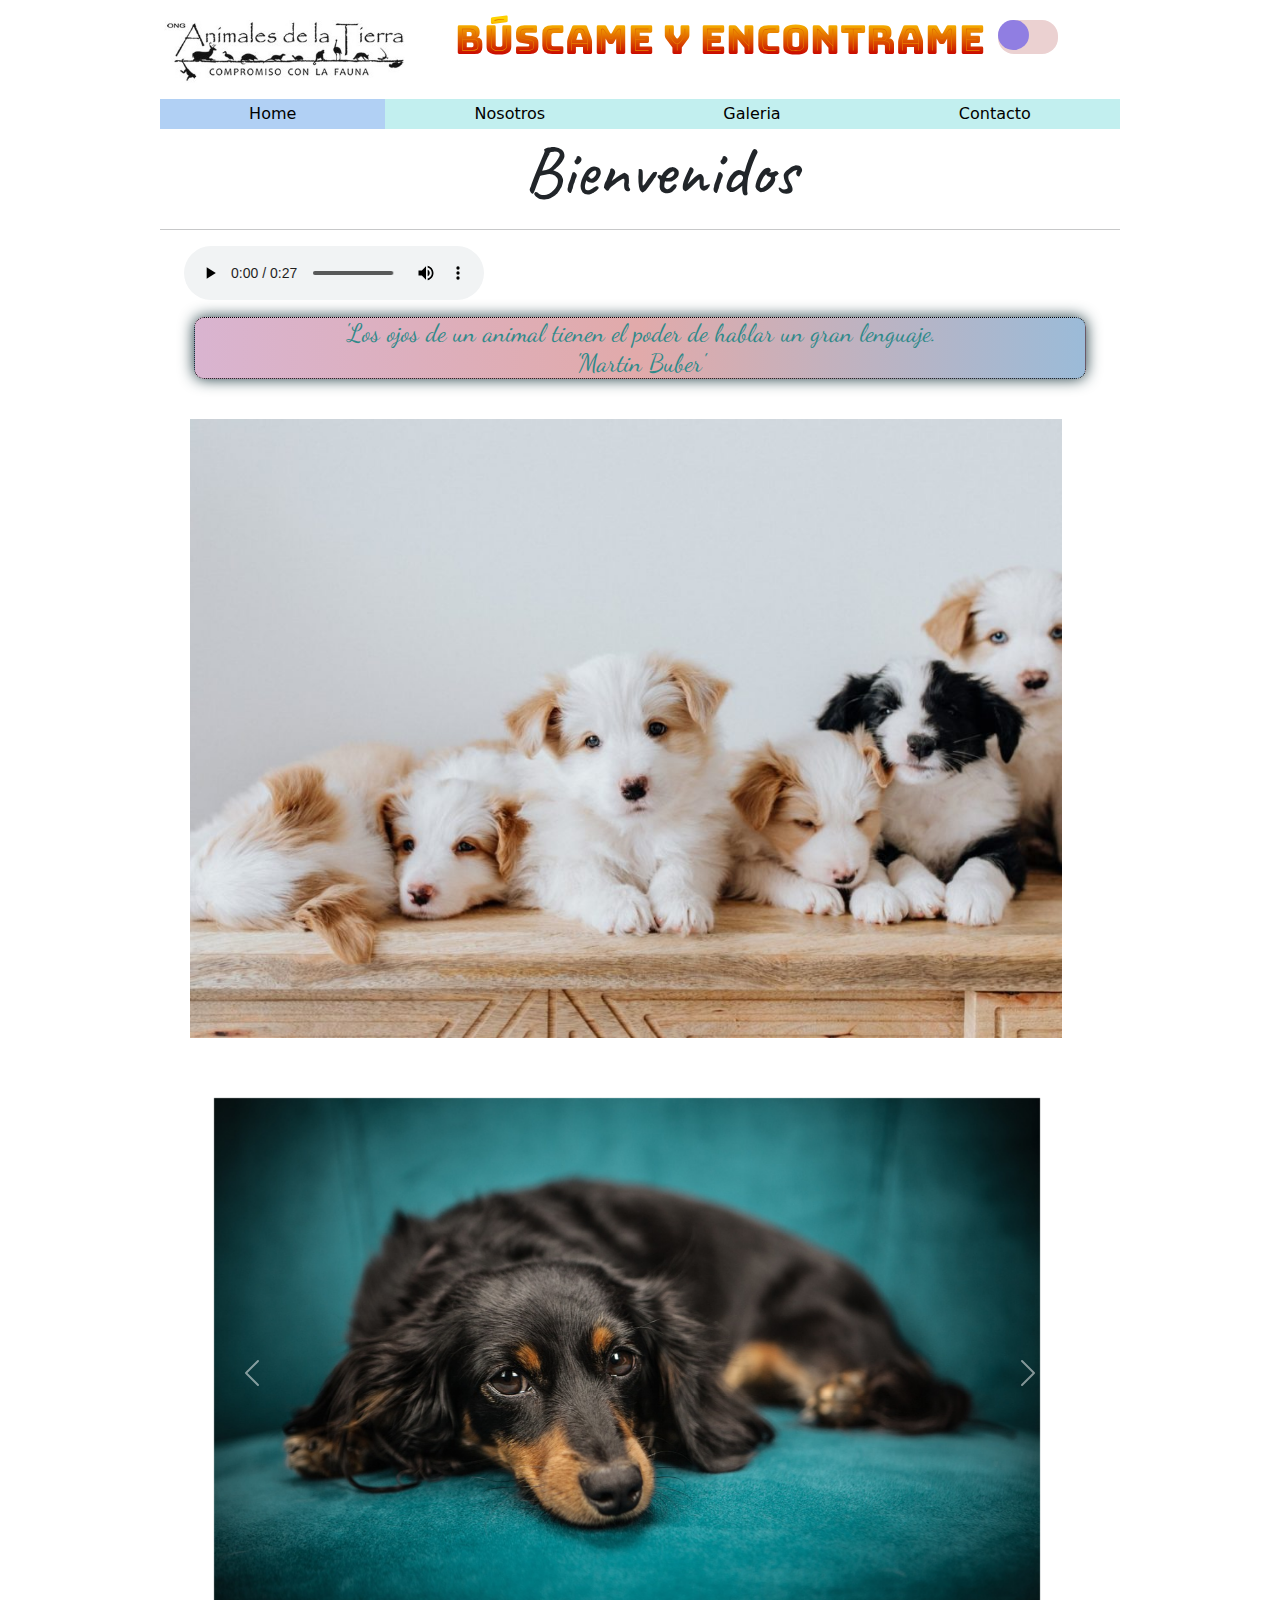
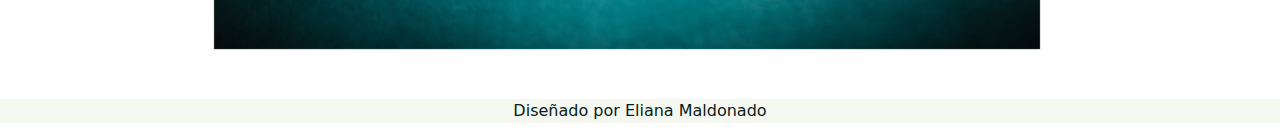
==== commit 89c06f0b: "agregando modo oscuro a mi pagina web con javascrip" ====
--- a/index.html
+++ b/index.html
@@ -6,6 +6,7 @@
     <meta name="viewport" content="width=device-width, initial-scale=1.0">
     <title>Mi_pagina_web</title>    
     <link rel="stylesheet" href="styles.css">
+    <link rel="stylesheet" href="dark_web.css">
     <link rel="stylesheet" href="css/normalize.css">
     <link rel="stylesheet" href="css/bootstrap.min.css">    
     <link rel="preconnect" href="https://fonts.googleapis.com">
@@ -15,11 +16,19 @@
     <link rel="stylesheet" href="java.js">          
 </head>
 <body>
-  <header >  
-    <div class="holder">
+  <header >    
+    <div class="holder">      
       <img src="img/logo.ong.animalesdelatierra.jpg" width="250" aling="left" alt="ong_animales_de_la_tierra">
-      <h1> Búscame y Encontrame </h1> 
+      <h1> Búscame y Encontrame </h1>  
+      
+      <button class="darkModeSwitch ms-2" id="switch">
+        <span><i class="fas fa-sun"></i></span>
+        <span><i class="fas fa-moon"></i></span> 
+      </button>
+     
     </div> 
+    
+  </div> 
   </header>
   <nav class="holder">
     <div>
@@ -76,6 +85,7 @@
   <footer>
     <p>Diseñado por Eliana Maldonado</p>
   </footer>   
+  
   <script src="java.js"></script>
   <script src="js/bootstrap.min.js"></script>
 </body>
--- a/styles.css
+++ b/styles.css
@@ -5,8 +5,9 @@
 }
 
 body {
-        background-color: #bcd5ec;
- } 
+    background-color: aliceblue; 
+}   
+
 
 .img_cont{   
     height: 80%; 
@@ -66,7 +67,8 @@
     width: 95%;
     max-width: 960px;
     margin: auto; 
-    padding: auto;   
+    padding: auto;  
+    
 }
 
 .formatoParrafo {
@@ -152,7 +154,7 @@
     text-align: center;
     padding-left: 20px;
     padding-right: 20px;    
-    margin: auto;
+    margin: 15px;
     display: flex;
     gap: 30px;
     align-items:center;
@@ -191,6 +193,7 @@
 /*fin galeria*/
 
 /* comienzo de contacto */
+
 .iframe {
     border: 1px solid rgb(226, 152, 125);
     border-radius: 15px;
@@ -213,5 +216,6 @@
     width: 100px;
     border-radius: 50px;
     display: inline-block;
-}    
+}  
+
 /*fin de contacto */--- a/dark_web.css
+++ b/dark_web.css
@@ -0,0 +1,71 @@
+*{
+    margin: 0;
+    padding: 0;
+    box-sizing: border-box;
+}
+body.dark {   background:  #0b0a0a; }
+body.dark h2 {color:#fff}
+body.dark h3 {color:#f0a492}
+body.dark h4 {color:#200b08}
+body.dark main p {color:#ececf2}
+body.dark footer p {color: #000000;}
+
+.darkModeSwitch{
+    background: #ebd1d1;
+    display:flex;
+    position: relative;
+    cursor: pointer;
+    outline: none;
+    border: none;
+    border-radius: 1rem;
+    align-items: center;
+    justify-content: space-between;
+}
+.darkModeSwitch span{
+    width:30px;
+    height:15px;
+    line-height:30px;
+    display:block;
+    color:#0a0a0a;
+    
+    background: none;
+}
+.darkModeSwitch::after{
+    display:block;
+    background: #8272e5de;
+    width: 1.9rem;
+    height: 1.9rem;
+    position: absolute;
+    top:0;
+    left:0;
+    right:unset;
+    
+    border-radius: 3rem;
+    transition: all .5s ease;
+
+    content: "";
+}
+.darkModeSwitch.active{
+  background: #dcdfe6;
+}
+.darkModeSwitch.active::after{
+  left:unset;
+  right:0;
+}
+
+/*boton de cambio de tema*/
+#switch {
+  position: relative;
+  display: inline-block;
+  width: 60px;
+  height: 34px;
+}
+
+#switch input { 
+  opacity: 0;
+  width: 0;
+  height: 0;
+} 
+
+/* fin boton de cambio de tema*/
+
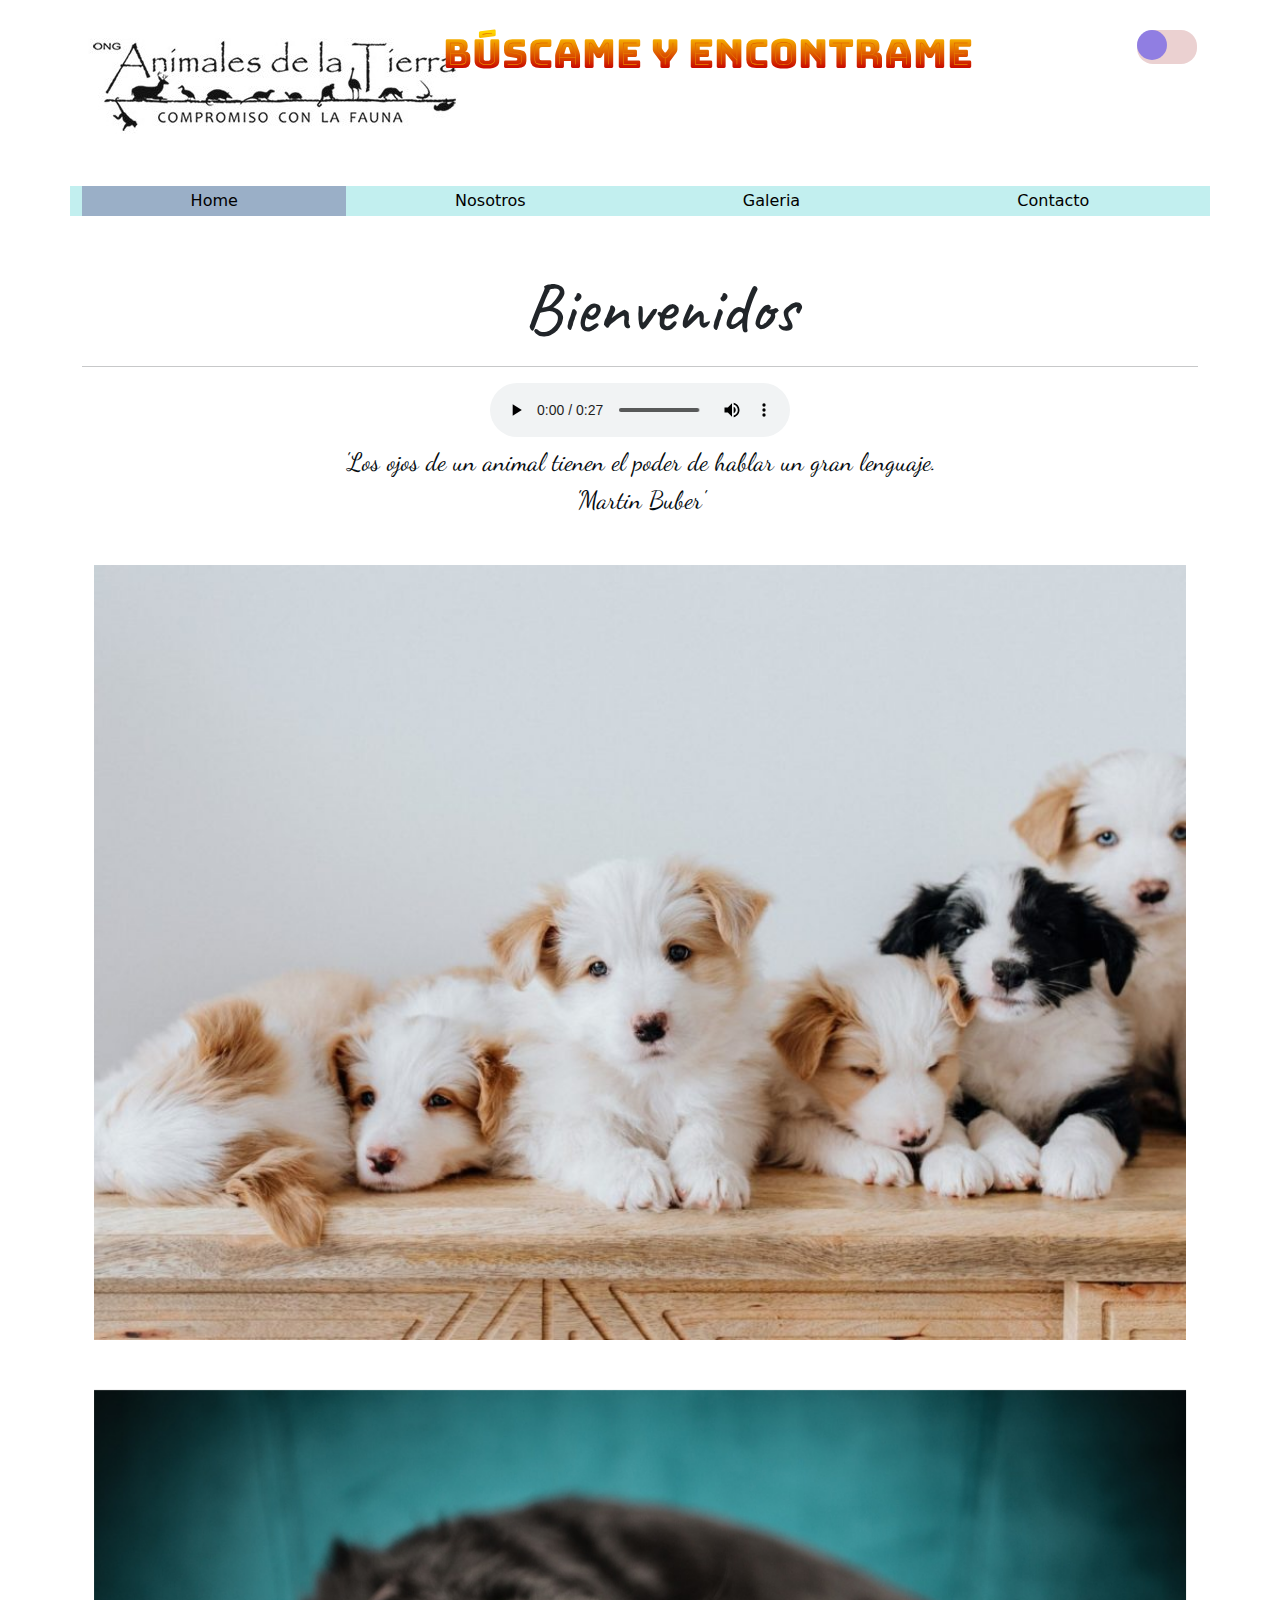
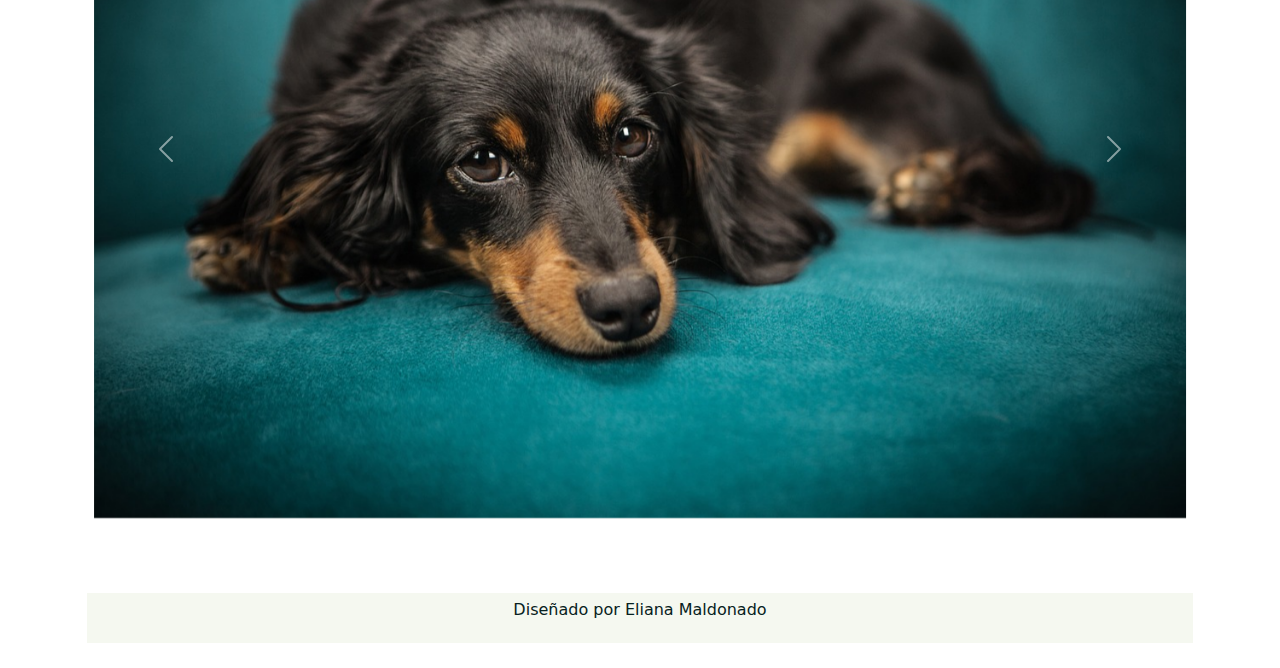
==== commit 541c386e: "modificando mi pagina desde cero para que sea responsive, index y nosotros" ====
--- a/index.html
+++ b/index.html
@@ -3,9 +3,9 @@
 <head>
     <meta charset="UTF-8">
     <meta http-equiv="X-UA-Compatible" content="IE=edge">
-    <meta name="viewport" content="width=device-width, initial-scale=1.0">
+    <meta name="viewport" content="width=device-width, initial-scale=1.0">    
     <title>Mi_pagina_web</title>    
-    <link rel="stylesheet" href="styles.css">
+    <link rel="stylesheet" href="mystyle.css">
     <link rel="stylesheet" href="dark_web.css">
     <link rel="stylesheet" href="css/normalize.css">
     <link rel="stylesheet" href="css/bootstrap.min.css">    
@@ -13,80 +13,95 @@
     <link rel="preconnect" href="https://fonts.gstatic.com" crossorigin>
     <link href="https://fonts.googleapis.com/css2?family=Abril+Fatface&family=Bungee+Spice&family=Dancing+Script&display=swap" rel="stylesheet">
     <link href="https://fonts.googleapis.com/css2?family=Caveat:wght@700&display=swap" rel="stylesheet">
-    <link rel="stylesheet" href="java.js">          
+    <link rel="stylesheet" href="java.js">  
 </head>
 <body>
-  <header >    
-    <div class="holder">      
-      <img src="img/logo.ong.animalesdelatierra.jpg" width="250" aling="left" alt="ong_animales_de_la_tierra">
-      <h1> Búscame y Encontrame </h1>  
-      
-      <button class="darkModeSwitch ms-2" id="switch">
-        <span><i class="fas fa-sun"></i></span>
-        <span><i class="fas fa-moon"></i></span> 
-      </button>
-     
-    </div> 
-    
-  </div> 
-  </header>
-  <nav class="holder">
-    <div>
-      <ul>
-        <li><a class="activo" href="index.html">Home</a></li>
-        <li><a href="nosotros.html">Nosotros</a></li>        
-        <li><a href="galeria.html">Galeria</a></li>
-        <li><a href="contacto.html">Contacto</a></li>      
-      </ul>
-    </div>    
-  </nav>
-  
-  <main class="holder">
-    <h2 class="bienvenidos">Bienvenidos</h2>
-    <hr/>
-    <div class="holder">
-      <audio controls autoplay loop preload="auto">
-        <source src="audio/TOY STORI YO SOY TU AMIGO FIEL.mp3">
-      </audio>
-    </div>     
-    <div class="holder">
-      <p class="formatoParrafo">'Los ojos de un animal tienen el poder de hablar un gran lenguaje. <br> 'Martin Buber'</br>
-      </p>         
-    </div> 
-    <div>
-      <img src="img/Cachorros-cuando-educar-1024x727.jpg" class="img_cont" >
-    </div>      
-       
-    <div class="holder">
-      <div id="carouselExample" class="carousel slide" data-ride="carousel">
-        <div class="carousel-inner">
-          <div class="carousel-item active" >
-            <img src="img/dog-2561134_1280.jpg" class="img_cont_carrousel" class="d-block w-400" alt="...">
-          </div>
-          <div class="carousel-item">
-            <img src="img/dog-3071334_1280.jpg" class="img_cont_carrousel"  class="d-block w-400" alt="...">
-          </div>
-          <div class="carousel-item">
-            <img src="img/puppy-2785074_1280.jpg" class="img_cont_carrousel" class="d-block w-400" alt="...">
+    <header class="container">        
+            <div class="row"> 
+              <div class="col-sm-2" columna1>
+                <img src="img/logo.ong.animalesdelatierra.jpg"  alt="ong_animales_de_la_tierra">
+              </div>
+              <div class="col-sm-9" columna2>
+                <h1> Búscame y Encontrame </h1>
+              </div>
+              <div class="col-sm-1" columna3>
+                <button class="darkModeSwitch ms-2" id="switch">
+                    <span><i class="fas fa-sun"></i></span>
+                    <span><i class="fas fa-moon"></i></span> 
+                  </button>
+              </div>
+            </div>          
+    </header> 
+    <nav class="container">
+        <div class="row">
+            <div class="col-xs">
+                <ul>
+                    <li><a class="activo" href="index.html">Home</a></li>
+                    <li><a href="nosotros.html">Nosotros</a></li>        
+                    <li><a href="galeria.html">Galeria</a></li>
+                    <li><a href="contacto.html">Contacto</a></li>      
+                  </ul> 
+            </div>
+        </div>
+    </nav>
+
+    <main class="container">        
+        <div class="row">
+          <div class="col-xs">
+            <h2 class="bienvenidos">Bienvenidos</h2>
+            <hr/>
           </div>
         </div>
-        <button class="carousel-control-prev" type="button" data-bs-target="#carouselExample" data-bs-slide="prev">
-          <span class="carousel-control-prev-icon" aria-hidden="true"></span>
-          <span class="visually-hidden">Previous</span>
-        </button>
-        <button class="carousel-control-next" type="button" data-bs-target="#carouselExample" data-bs-slide="next">
-          <span class="carousel-control-next-icon" aria-hidden="true"></span>
-          <span class="visually-hidden">Next</span>
-        </button>
-     </div>
-    </div> 
-  </main>     
-  
-  <footer>
-    <p>Diseñado por Eliana Maldonado</p>
-  </footer>   
-  
+        <div class="row">
+          <div class="col-xs-3 , ms-auto" columna1>
+            <audio controls autoplay loop preload=" ">
+              <source src="audio/TOY STORI YO SOY TU AMIGO FIEL.mp3">
+            </audio>            
+          </div>
+          <div class="col-xs-8" columna2>
+            <p>'Los ojos de un animal tienen el poder de hablar un gran lenguaje. <br> 'Martin Buber'</br></p> 
+          </div>
+        </div>
+        <div class="row">
+          <div class="col-xs">
+            <img class="container" src="img/Cachorros-cuando-educar-1024x727.jpg">
+          </div>
+        </div>
+        <div>
+          <div class="row">
+            <div class="col-xs">
+              <div id="carouselExample" class="carousel slide" data-ride="carousel">
+                <div class="carousel-inner">
+                  <div class="carousel-item active" >
+                    <img src="img/dog-2561134_1280.jpg" class="container" class="d-block w-100" alt="...">
+                  </div>
+                  <div class="carousel-item">
+                    <img src="img/dog-3071334_1280.jpg" class="container"  class="d-block w-100" alt="...">
+                  </div>
+                  <div class="carousel-item">
+                    <img src="img/puppy-2785074_1280.jpg" class="container" class="d-block w-100" alt="...">
+                  </div>
+                </div>
+                <button class="carousel-control-prev" type="button" data-bs-target="#carouselExample" data-bs-slide="prev">
+                  <span class="carousel-control-prev-icon" aria-hidden="true"></span>
+                  <span class="visually-hidden">Previous</span>
+                </button>
+                <button class="carousel-control-next" type="button" data-bs-target="#carouselExample" data-bs-slide="next">
+                  <span class="carousel-control-next-icon" aria-hidden="true"></span>
+                  <span class="visually-hidden">Next</span>
+                </button>
+             </div>
+            </div>             
+            </div>
+          </div>
+        </div>
+    </main>
+    <footer class="container">
+        <div class="row">
+            <p>Diseñado por Eliana Maldonado</p>
+    </footer> 
+
   <script src="java.js"></script>
   <script src="js/bootstrap.min.js"></script>
 </body>
-</html>
+</html>--- a/mystyle.css
+++ b/mystyle.css
@@ -0,0 +1,97 @@
+*{
+    margin: 0;
+    padding: 0;
+    box-sizing: border-box;
+}
+
+body {
+    background-color: aliceblue; 
+}
+
+header h1 {
+    color: rgb(202, 165, 90);     
+    font-weight: 100;
+    display: inline-block;     
+    font-size: 40px; 
+    margin-left: 40px;            
+    font-family: 'Bungee Spice', cursive;    
+}  
+
+.container {
+    text-align: center;
+    align-items: center;
+    padding-top: 30px;
+    padding-bottom: 20px;    
+}
+
+nav .row {
+    background-color: rgb(194, 239, 239);
+}
+nav ul{
+    list-style: none;
+    margin: 0;
+    padding: 0;
+    display: flex;
+}
+nav ul li{
+    flex-grow: 1;
+}
+nav ul li a{
+    color: black;
+    text-decoration: none;
+    padding: 3px 6px;
+    display: block;
+    text-align: center;
+}
+nav ul li a:hover{
+    background-color: rgb(141, 177, 180);
+}
+nav ul li a.activo{
+    background-color: #9aafc7;
+}
+
+.bienvenidos{
+    font-family: 'Caveat', cursive;
+    font-size: 70px;
+    margin-left: 40px; 
+    text-align: center;      
+}
+main .row {
+    display: flex;
+}
+main p  {    
+    font-family: 'Dancing Script', cursive;    
+    text-align: center; 
+    font-size: 25px;
+    color: rgb(5, 11, 15);    
+}
+
+footer .row {
+    background-color: rgb(245, 248, 240);
+    clear: both;
+    color:rgb(7, 33, 33);
+    text-align: center;
+    padding: 5px;
+    margin: 5px;
+    
+}
+/*fin Index */
+
+/* inicio Nosotros */
+
+.imagen {    
+    height: 90px;
+    width: 100px;
+    border-radius: 50px;
+    display: block;
+}
+h3 {
+    font-size: 10px;
+    font-family: 'Caveat', cursive;    
+}
+.miClaseP {
+    font-size: 20px;
+    font-family: "Comic Sans MS";
+    text-align: center;
+}
+/* fin Nosotros */--- a/dark_web.css
+++ b/dark_web.css
@@ -6,8 +6,8 @@
 body.dark {   background:  #0b0a0a; }
 body.dark h2 {color:#fff}
 body.dark h3 {color:#f0a492}
-body.dark h4 {color:#200b08}
-body.dark main p {color:#ececf2}
+body.dark h4 {color:#000000}
+body.dark main p {color:#ffffff}
 body.dark footer p {color: #000000;}
 
 .darkModeSwitch{
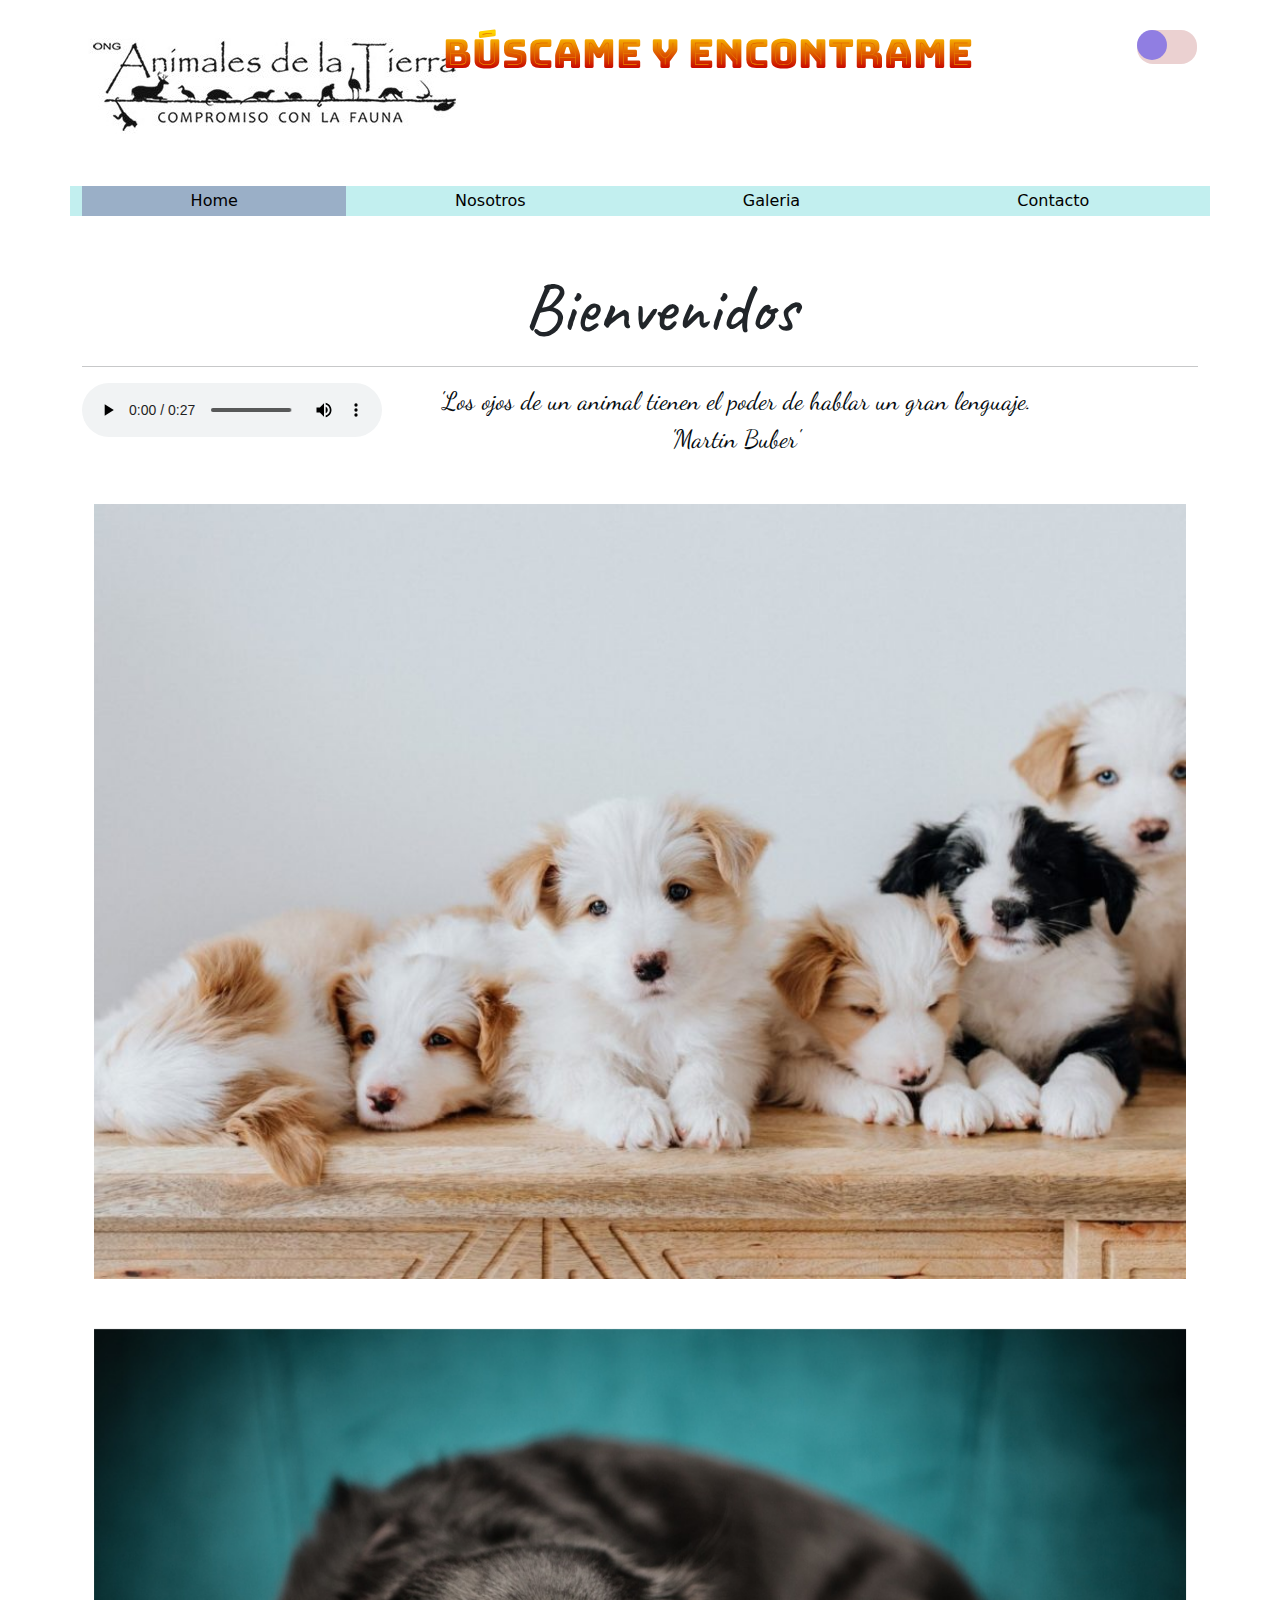
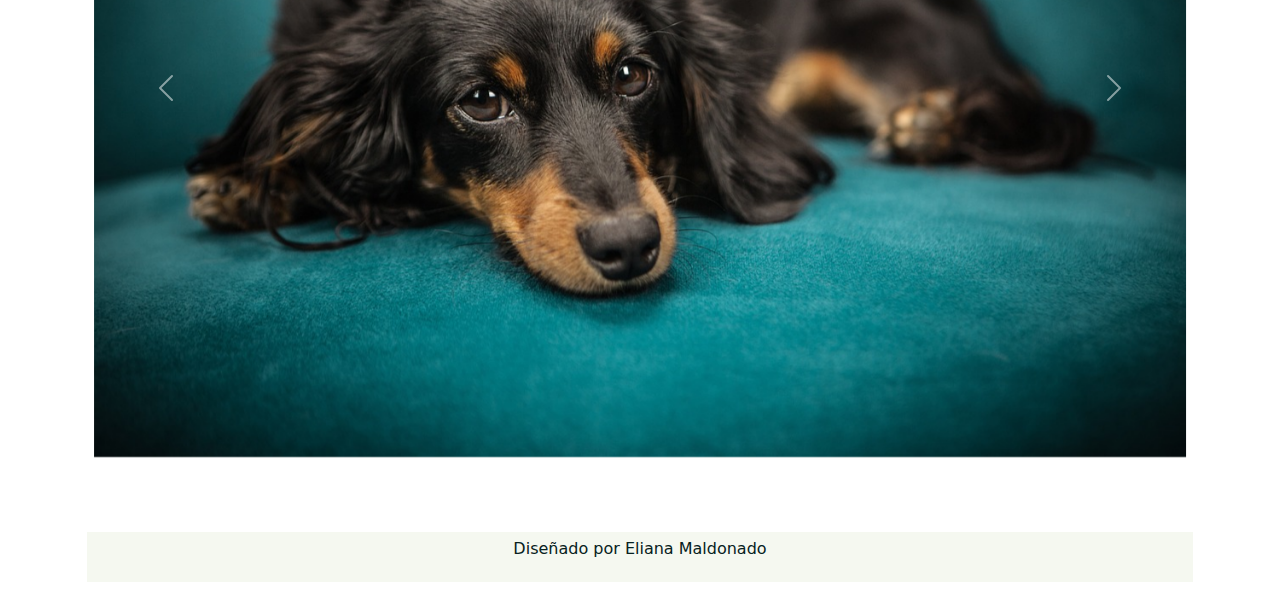
==== commit 28145c14: "terminando mi pagina responsive, con el formulario" ====
--- a/index.html
+++ b/index.html
@@ -47,29 +47,29 @@
 
     <main class="container">        
         <div class="row">
-          <div class="col-xs">
+          <div class="col-sm">
             <h2 class="bienvenidos">Bienvenidos</h2>
             <hr/>
           </div>
         </div>
         <div class="row">
-          <div class="col-xs-3 , ms-auto" columna1>
+          <div class="col-sm-3" columna1>
             <audio controls autoplay loop preload=" ">
               <source src="audio/TOY STORI YO SOY TU AMIGO FIEL.mp3">
             </audio>            
           </div>
-          <div class="col-xs-8" columna2>
+          <div class="col-sm-8" columna2>
             <p>'Los ojos de un animal tienen el poder de hablar un gran lenguaje. <br> 'Martin Buber'</br></p> 
           </div>
         </div>
         <div class="row">
-          <div class="col-xs">
+          <div class="col-sm">
             <img class="container" src="img/Cachorros-cuando-educar-1024x727.jpg">
           </div>
         </div>
         <div>
           <div class="row">
-            <div class="col-xs">
+            <div class="col-sm">
               <div id="carouselExample" class="carousel slide" data-ride="carousel">
                 <div class="carousel-inner">
                   <div class="carousel-item active" >
@@ -97,9 +97,11 @@
         </div>
     </main>
     <footer class="container">
-        <div class="row">
-            <p>Diseñado por Eliana Maldonado</p>
+      <div class="row">
+          <p>Diseñado por Eliana Maldonado</p>
     </footer> 
+
+    
 
   <script src="java.js"></script>
   <script src="js/bootstrap.min.js"></script>
--- a/mystyle.css
+++ b/mystyle.css
@@ -8,6 +8,7 @@
     background-color: aliceblue; 
 }
 
+/* inicio Index */
 header h1 {
     color: rgb(202, 165, 90);     
     font-weight: 100;
@@ -19,9 +20,11 @@
 
 .container {
     text-align: center;
-    align-items: center;
+    align-content: space-between;
     padding-top: 30px;
-    padding-bottom: 20px;    
+    padding-bottom: 20px; 
+    justify-content: space-between;
+
 }
 
 nav .row {
@@ -93,5 +96,54 @@
     font-size: 20px;
     font-family: "Comic Sans MS";
     text-align: center;
+    border: 1px solid rgb(226, 152, 125);
+    border-radius: 20px;
+    box-shadow: rgb(226, 152, 125);
+    padding: 5px;
 }
-/* fin Nosotros */+/* fin Nosotros */
+
+/* inicio Galeria */
+.perdidos {
+    color: red;
+    font-size: 25px;
+}
+.encontrados {
+    color: aqua;
+    font-size: 25px;
+}
+
+.busquedas-h3 {
+    font-size: 40px;
+    text-align: center;
+    font-family: 'Caveat', cursive; 
+}
+
+.galeriaP {
+    font-family:'Franklin Gothic Medium';
+    border:  solid rgb(164, 196, 215);
+    border-radius: 15px;    
+    text-align: center;
+    padding: 20px;           
+}
+
+.contenedorFormulario {
+    padding-left: 20%;
+    padding-right: 20%;
+    padding-top: 5%;
+    padding-bottom: 5%; 
+    
+}
+form {
+    background-color:rgb(194, 239, 239);
+    border-radius: 20px;
+    padding: 15px;
+    border: 1px solid rgb(28, 74, 107);
+    
+}
+/* fin Galeria */
+
+/* inicio contacto */
+
+
+/* fin contacto */
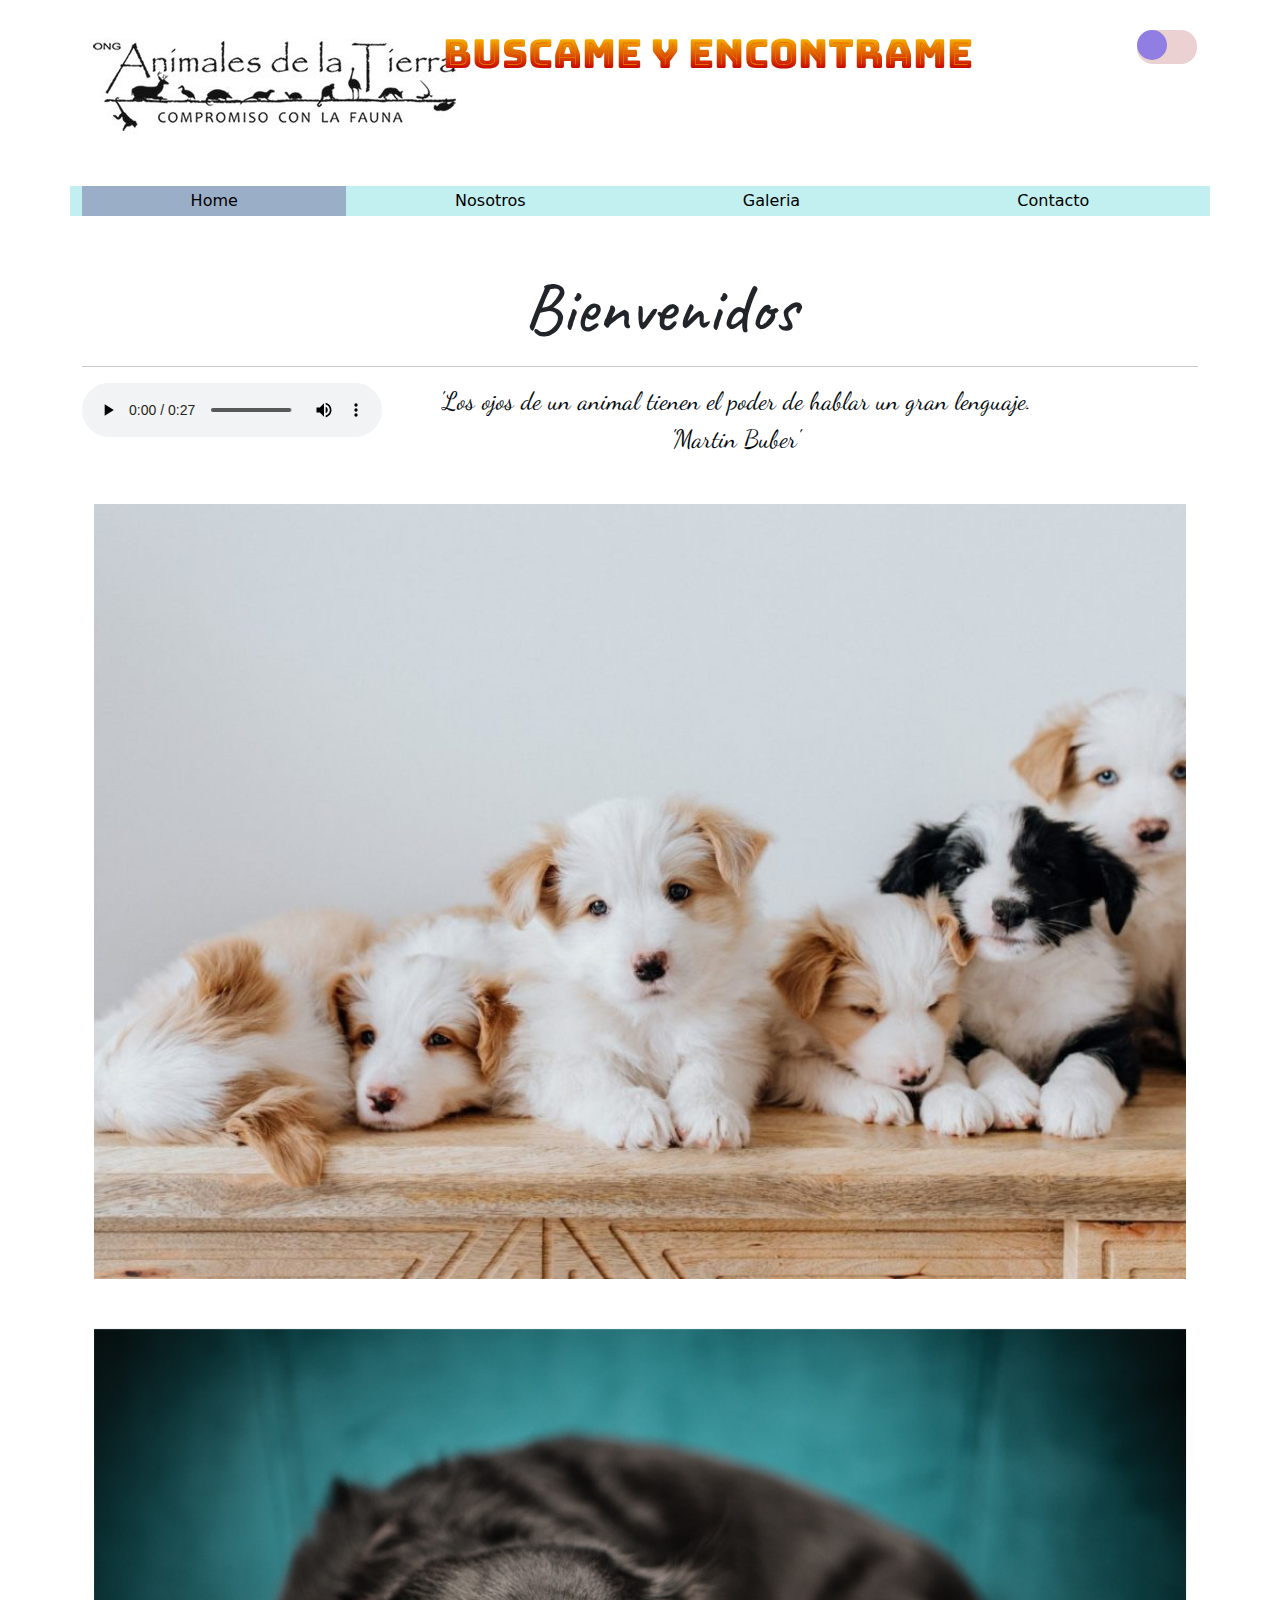
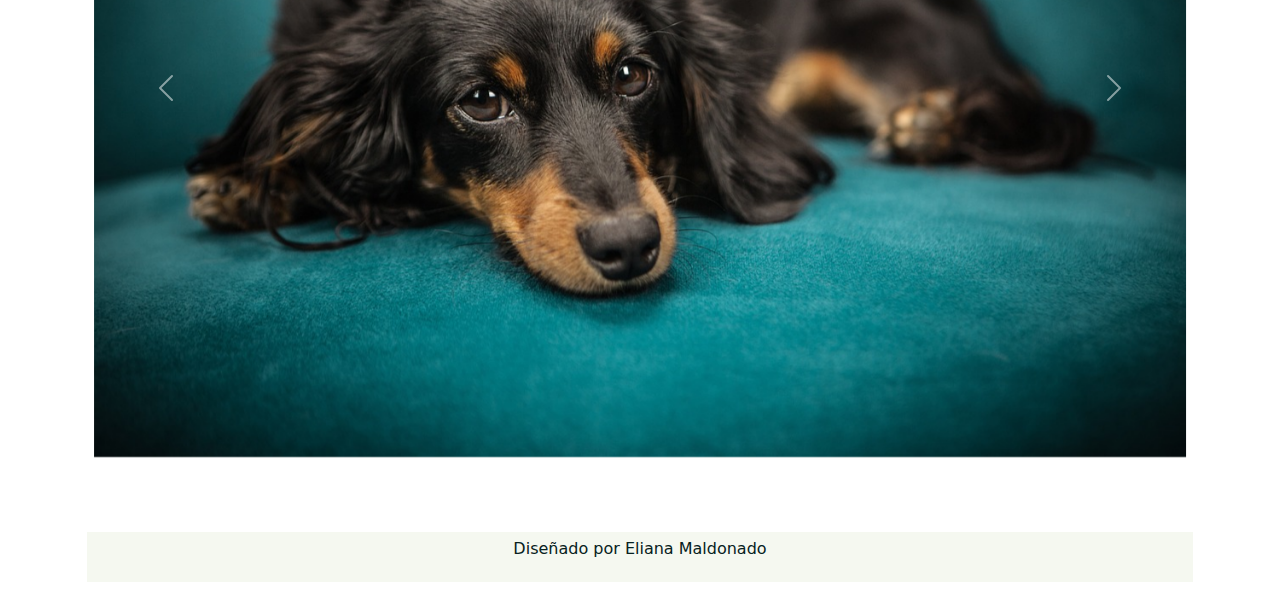
==== commit 7d4715af: "arreglando el formulario" ====
--- a/index.html
+++ b/index.html
@@ -22,7 +22,7 @@
                 <img src="img/logo.ong.animalesdelatierra.jpg"  alt="ong_animales_de_la_tierra">
               </div>
               <div class="col-sm-9" columna2>
-                <h1> Búscame y Encontrame </h1>
+                <h1> Buscame y Encontrame </h1>
               </div>
               <div class="col-sm-1" columna3>
                 <button class="darkModeSwitch ms-2" id="switch">
--- a/mystyle.css
+++ b/mystyle.css
@@ -127,15 +127,24 @@
     padding: 20px;           
 }
 
-.contenedorFormulario {
-    padding-left: 20%;
-    padding-right: 20%;
-    padding-top: 5%;
-    padding-bottom: 5%; 
-    
-}
+.imgform {
+    display:flex;      
+    background-color: #9aafc7;  
+    align-content: flex-end;
+    border-radius: 10px;        
+    border: 1px solid rgb(28, 74, 107);    
+    content: "";
+    height: 100%;
+    left: 0;
+    opacity: .7;
+    position: relative;
+    width: 100%;
+    z-index: 1;
+}    
+
+
 form {
-    background-color:rgb(194, 239, 239);
+    background-color: #afc3db;
     border-radius: 20px;
     padding: 15px;
     border: 1px solid rgb(28, 74, 107);
